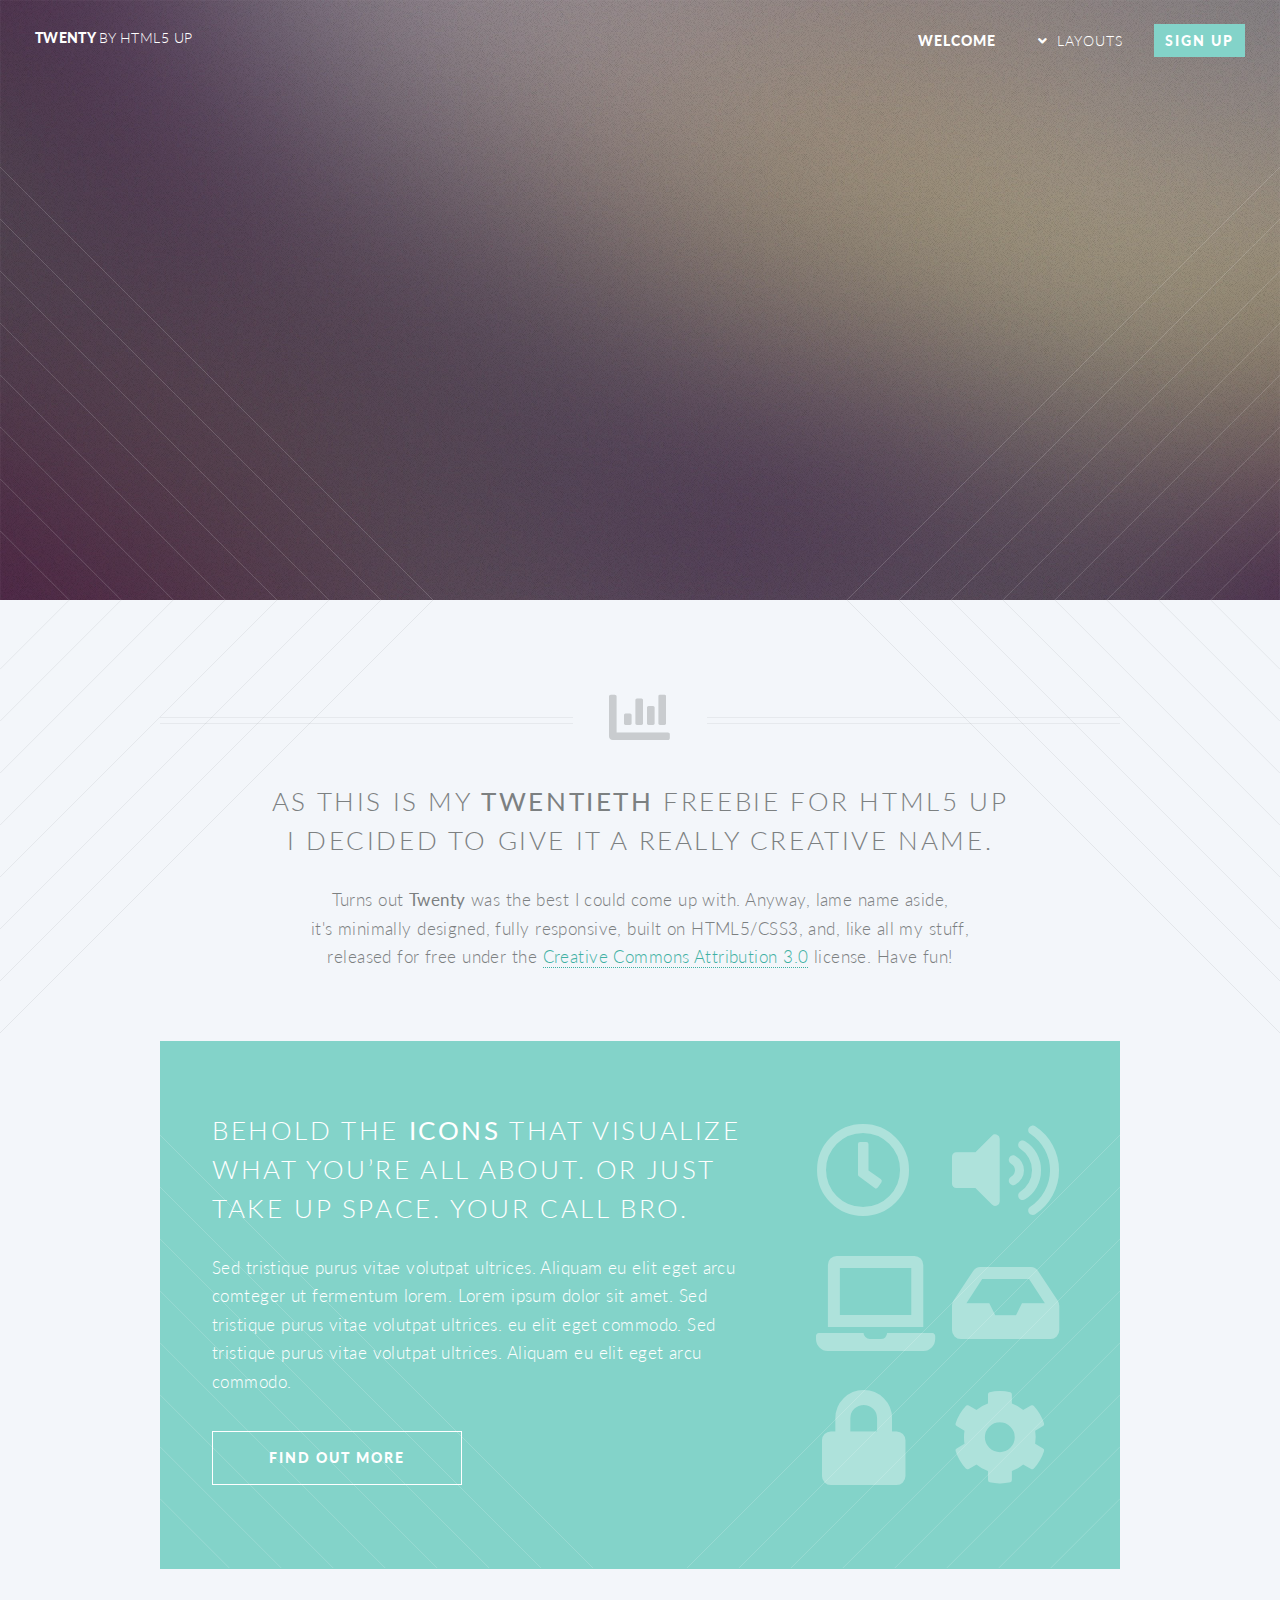
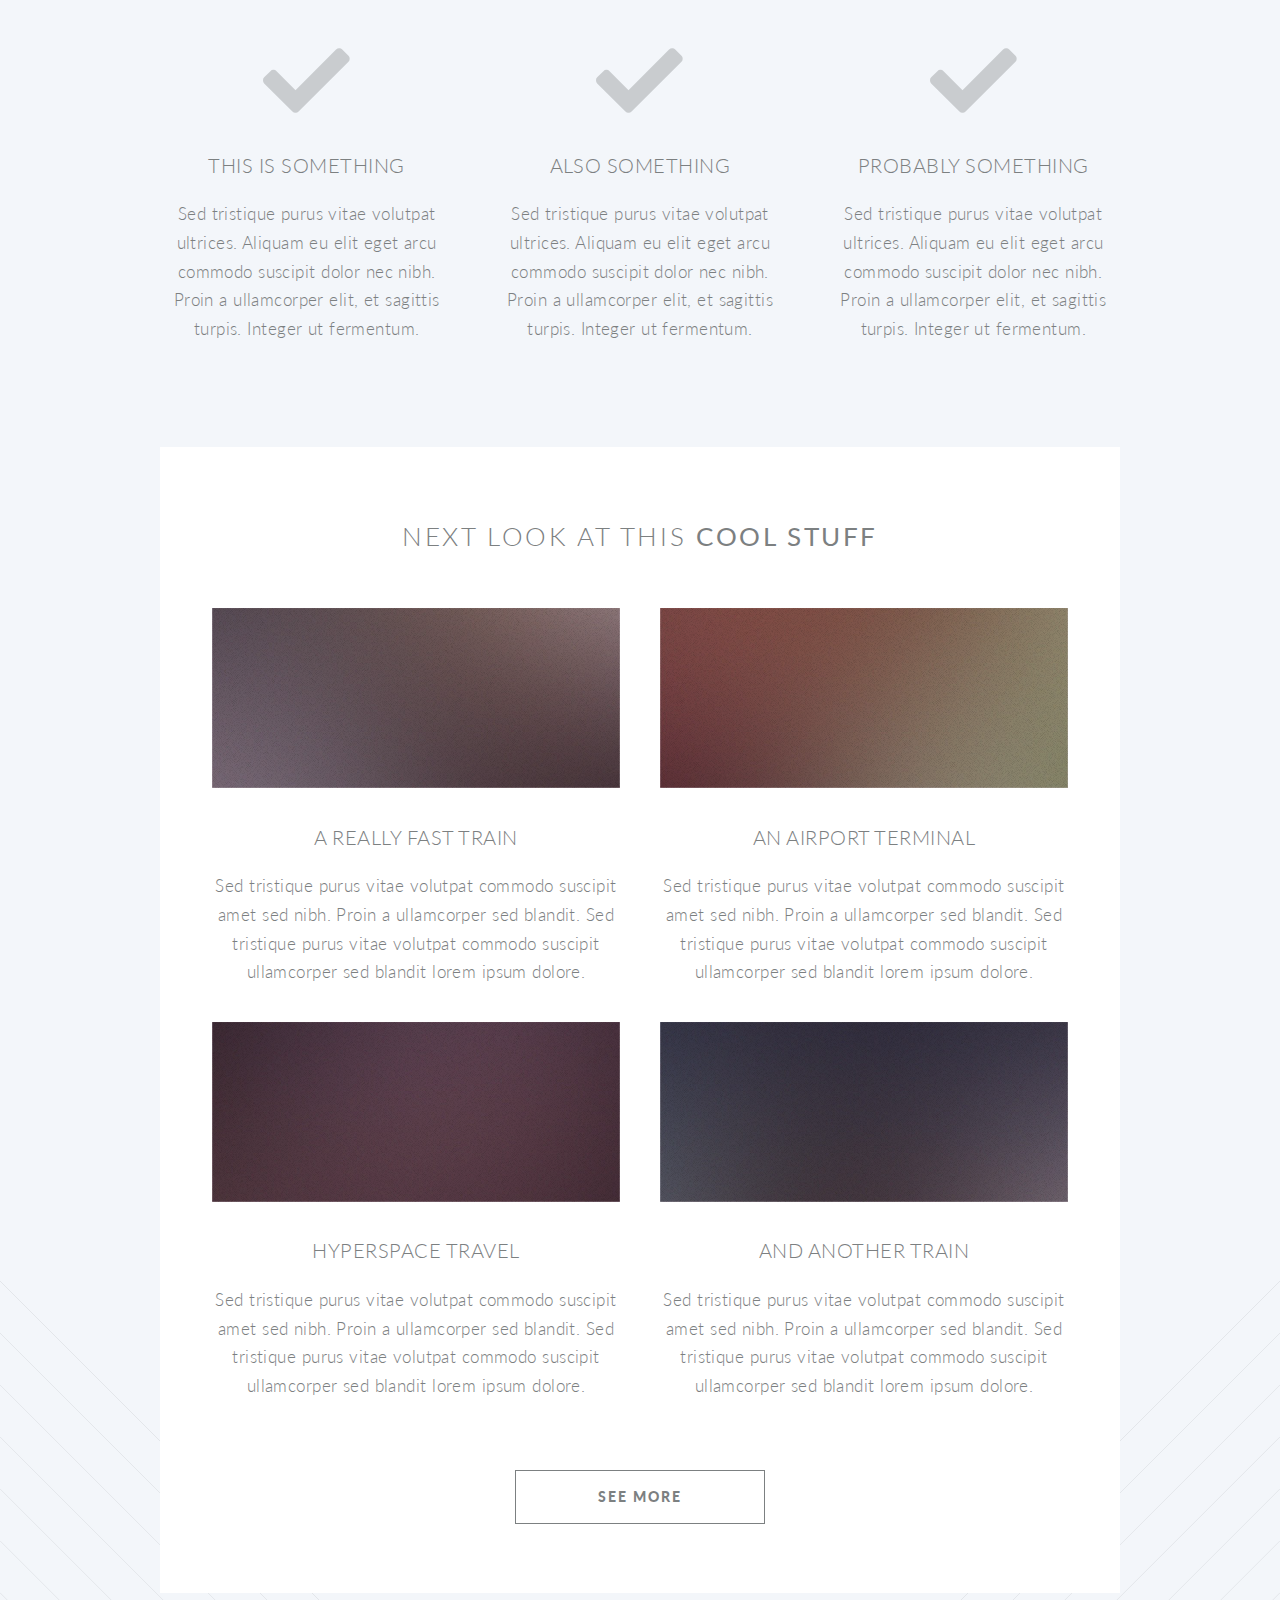
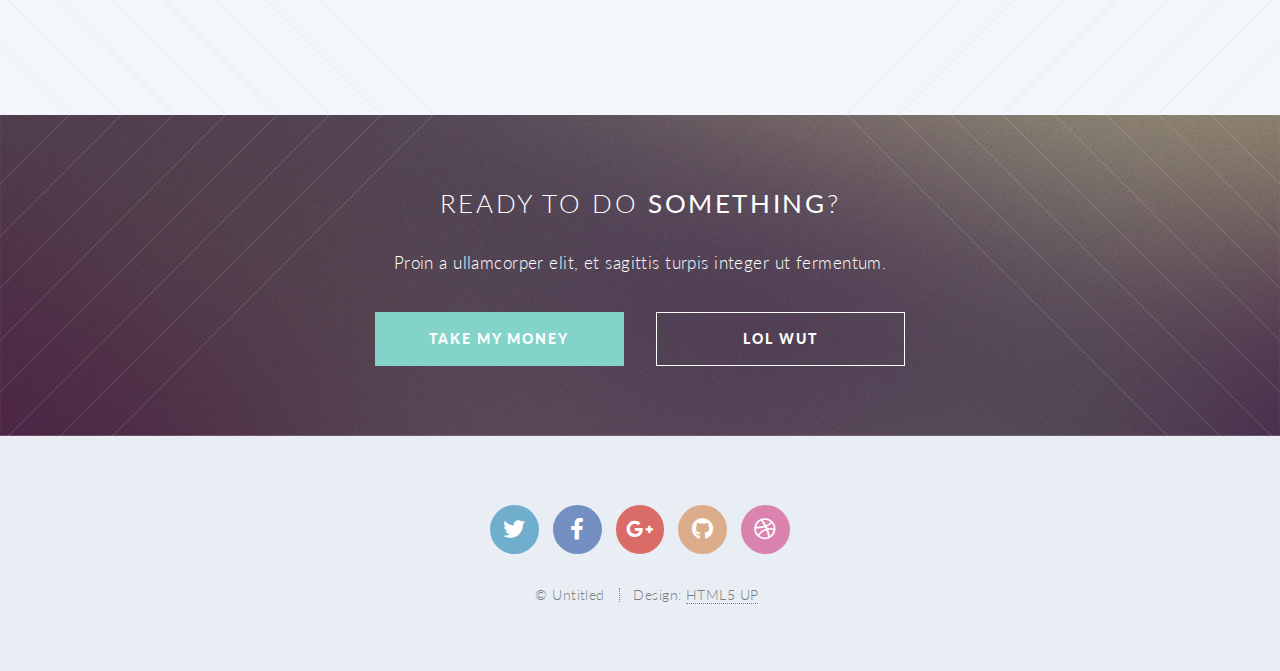
==== index.html @ aa3637ba "Demo" ====
<!DOCTYPE HTML>
<!--
	Twenty by HTML5 UP
	html5up.net | @ajlkn
	Free for personal and commercial use under the CCA 3.0 license (html5up.net/license)
-->
<html>
	<head>
		<title>Twenty by HTML5 UP</title>
		<meta charset="utf-8" />
		<meta name="viewport" content="width=device-width, initial-scale=1, user-scalable=no" />
		<link rel="stylesheet" href="assets/css/main.css" />
		<noscript><link rel="stylesheet" href="assets/css/noscript.css" /></noscript>
	</head>
	<body class="index is-preload">
		<div id="page-wrapper">

			<!-- Header -->
				<header id="header" class="alt">
					<h1 id="logo"><a href="index.html">Twenty <span>by HTML5 UP</span></a></h1>
					<nav id="nav">
						<ul>
							<li class="current"><a href="index.html">Welcome</a></li>
							<li class="submenu">
								<a href="#">Layouts</a>
								<ul>
									<li><a href="left-sidebar.html">Left Sidebar</a></li>
									<li><a href="right-sidebar.html">Right Sidebar</a></li>
									<li><a href="no-sidebar.html">No Sidebar</a></li>
									<li><a href="contact.html">Contact</a></li>
									<li class="submenu">
										<a href="#">Submenu</a>
										<ul>
											<li><a href="#">Dolore Sed</a></li>
											<li><a href="#">Consequat</a></li>
											<li><a href="#">Lorem Magna</a></li>
											<li><a href="#">Sed Magna</a></li>
											<li><a href="#">Ipsum Nisl</a></li>
										</ul>
									</li>
								</ul>
							</li>
							<li><a href="#" class="button primary">Sign Up</a></li>
						</ul>
					</nav>
				</header>

			<!-- Banner -->
				<section id="banner">

					<!--
						".inner" is set up as an inline-block so it automatically expands
						in both directions to fit whatever's inside it. This means it won't
						automatically wrap lines, so be sure to use line breaks where
						appropriate (<br />).
					-->
					<div class="inner">

						<header>
							<h2>TWENTY</h2>
						</header>
						<p>This is <strong>Twenty</strong>, a free
						<br />
						responsive template
						<br />
						by <a href="http://html5up.net">HTML5 UP</a>.</p>
						<footer>
							<ul class="buttons stacked">
								<li><a href="#main" class="button fit scrolly">Tell Me More</a></li>
							</ul>
						</footer>

					</div>

				</section>

			<!-- Main -->
				<article id="main">

					<header class="special container">
						<span class="icon solid fa-chart-bar"></span>
						<h2>As this is my <strong>twentieth</strong> freebie for HTML5 UP
						<br />
						I decided to give it a really creative name.</h2>
						<p>Turns out <strong>Twenty</strong> was the best I could come up with. Anyway, lame name aside,
						<br />
						it's minimally designed, fully responsive, built on HTML5/CSS3,
						and, like all my stuff,
						<br />
						released for free under the <a href="http://html5up.net/license">Creative Commons Attribution 3.0</a> license. Have fun!</p>
					</header>

					<!-- One -->
						<section class="wrapper style2 container special-alt">
							<div class="row gtr-50">
								<div class="col-8 col-12-narrower">

									<header>
										<h2>Behold the <strong>icons</strong> that visualize what you’re all about. or just take up space. your call bro.</h2>
									</header>
									<p>Sed tristique purus vitae volutpat ultrices. Aliquam eu elit eget arcu comteger ut fermentum lorem. Lorem ipsum dolor sit amet. Sed tristique purus vitae volutpat ultrices. eu elit eget commodo. Sed tristique purus vitae volutpat ultrices. Aliquam eu elit eget arcu commodo.</p>
									<footer>
										<ul class="buttons">
											<li><a href="#" class="button">Find Out More</a></li>
										</ul>
									</footer>

								</div>
								<div class="col-4 col-12-narrower imp-narrower">

									<ul class="featured-icons">
										<li><span class="icon fa-clock"><span class="label">Feature 1</span></span></li>
										<li><span class="icon solid fa-volume-up"><span class="label">Feature 2</span></span></li>
										<li><span class="icon solid fa-laptop"><span class="label">Feature 3</span></span></li>
										<li><span class="icon solid fa-inbox"><span class="label">Feature 4</span></span></li>
										<li><span class="icon solid fa-lock"><span class="label">Feature 5</span></span></li>
										<li><span class="icon solid fa-cog"><span class="label">Feature 6</span></span></li>
									</ul>

								</div>
							</div>
						</section>

					<!-- Two -->
						<section class="wrapper style1 container special">
							<div class="row">
								<div class="col-4 col-12-narrower">

									<section>
										<span class="icon solid featured fa-check"></span>
										<header>
											<h3>This is Something</h3>
										</header>
										<p>Sed tristique purus vitae volutpat ultrices. Aliquam eu elit eget arcu commodo suscipit dolor nec nibh. Proin a ullamcorper elit, et sagittis turpis. Integer ut fermentum.</p>
									</section>

								</div>
								<div class="col-4 col-12-narrower">

									<section>
										<span class="icon solid featured fa-check"></span>
										<header>
											<h3>Also Something</h3>
										</header>
										<p>Sed tristique purus vitae volutpat ultrices. Aliquam eu elit eget arcu commodo suscipit dolor nec nibh. Proin a ullamcorper elit, et sagittis turpis. Integer ut fermentum.</p>
									</section>

								</div>
								<div class="col-4 col-12-narrower">

									<section>
										<span class="icon solid featured fa-check"></span>
										<header>
											<h3>Probably Something</h3>
										</header>
										<p>Sed tristique purus vitae volutpat ultrices. Aliquam eu elit eget arcu commodo suscipit dolor nec nibh. Proin a ullamcorper elit, et sagittis turpis. Integer ut fermentum.</p>
									</section>

								</div>
							</div>
						</section>

					<!-- Three -->
						<section class="wrapper style3 container special">

							<header class="major">
								<h2>Next look at this <strong>cool stuff</strong></h2>
							</header>

							<div class="row">
								<div class="col-6 col-12-narrower">

									<section>
										<a href="#" class="image featured"><img src="images/pic01.jpg" alt="" /></a>
										<header>
											<h3>A Really Fast Train</h3>
										</header>
										<p>Sed tristique purus vitae volutpat commodo suscipit amet sed nibh. Proin a ullamcorper sed blandit. Sed tristique purus vitae volutpat commodo suscipit ullamcorper sed blandit lorem ipsum dolore.</p>
									</section>

								</div>
								<div class="col-6 col-12-narrower">

									<section>
										<a href="#" class="image featured"><img src="images/pic02.jpg" alt="" /></a>
										<header>
											<h3>An Airport Terminal</h3>
										</header>
										<p>Sed tristique purus vitae volutpat commodo suscipit amet sed nibh. Proin a ullamcorper sed blandit. Sed tristique purus vitae volutpat commodo suscipit ullamcorper sed blandit lorem ipsum dolore.</p>
									</section>

								</div>
							</div>
							<div class="row">
								<div class="col-6 col-12-narrower">

									<section>
										<a href="#" class="image featured"><img src="images/pic03.jpg" alt="" /></a>
										<header>
											<h3>Hyperspace Travel</h3>
										</header>
										<p>Sed tristique purus vitae volutpat commodo suscipit amet sed nibh. Proin a ullamcorper sed blandit. Sed tristique purus vitae volutpat commodo suscipit ullamcorper sed blandit lorem ipsum dolore.</p>
									</section>

								</div>
								<div class="col-6 col-12-narrower">

									<section>
										<a href="#" class="image featured"><img src="images/pic04.jpg" alt="" /></a>
										<header>
											<h3>And Another Train</h3>
										</header>
										<p>Sed tristique purus vitae volutpat commodo suscipit amet sed nibh. Proin a ullamcorper sed blandit. Sed tristique purus vitae volutpat commodo suscipit ullamcorper sed blandit lorem ipsum dolore.</p>
									</section>

								</div>
							</div>

							<footer class="major">
								<ul class="buttons">
									<li><a href="#" class="button">See More</a></li>
								</ul>
							</footer>

						</section>

				</article>

			<!-- CTA -->
				<section id="cta">

					<header>
						<h2>Ready to do <strong>something</strong>?</h2>
						<p>Proin a ullamcorper elit, et sagittis turpis integer ut fermentum.</p>
					</header>
					<footer>
						<ul class="buttons">
							<li><a href="#" class="button primary">Take My Money</a></li>
							<li><a href="#" class="button">LOL Wut</a></li>
						</ul>
					</footer>

				</section>

			<!-- Footer -->
				<footer id="footer">

					<ul class="icons">
						<li><a href="#" class="icon brands circle fa-twitter"><span class="label">Twitter</span></a></li>
						<li><a href="#" class="icon brands circle fa-facebook-f"><span class="label">Facebook</span></a></li>
						<li><a href="#" class="icon brands circle fa-google-plus-g"><span class="label">Google+</span></a></li>
						<li><a href="#" class="icon brands circle fa-github"><span class="label">Github</span></a></li>
						<li><a href="#" class="icon brands circle fa-dribbble"><span class="label">Dribbble</span></a></li>
					</ul>

					<ul class="copyright">
						<li>&copy; Untitled</li><li>Design: <a href="http://html5up.net">HTML5 UP</a></li>
					</ul>

				</footer>

		</div>

		<!-- Scripts -->
			<script src="assets/js/jquery.min.js"></script>
			<script src="assets/js/jquery.dropotron.min.js"></script>
			<script src="assets/js/jquery.scrolly.min.js"></script>
			<script src="assets/js/jquery.scrollex.min.js"></script>
			<script src="assets/js/browser.min.js"></script>
			<script src="assets/js/breakpoints.min.js"></script>
			<script src="assets/js/util.js"></script>
			<script src="assets/js/main.js"></script>

	</body>
</html>
---- assets/css/main.css ----
@import url("fontawesome-all.min.css");
@import url("https://fonts.googleapis.com/css?family=Lato:300,400,900");

/*
	Twenty by HTML5 UP
	html5up.net | @ajlkn
	Free for personal and commercial use under the CCA 3.0 license (html5up.net/license)
*/

html, body, div, span, applet, object,
iframe, h1, h2, h3, h4, h5, h6, p, blockquote,
pre, a, abbr, acronym, address, big, cite,
code, del, dfn, em, img, ins, kbd, q, s, samp,
small, strike, strong, sub, sup, tt, var, b,
u, i, center, dl, dt, dd, ol, ul, li, fieldset,
form, label, legend, table, caption, tbody,
tfoot, thead, tr, th, td, article, aside,
canvas, details, embed, figure, figcaption,
footer, header, hgroup, menu, nav, output, ruby,
section, summary, time, mark, audio, video {
	margin: 0;
	padding: 0;
	border: 0;
	font-size: 100%;
	font: inherit;
	vertical-align: baseline;}

article, aside, details, figcaption, figure,
footer, header, hgroup, menu, nav, section {
	display: block;}

body {
	line-height: 1;
}

ol, ul {
	list-style: none;
}

blockquote, q {
	quotes: none;
}

	blockquote:before, blockquote:after, q:before, q:after {
		content: '';
		content: none;
	}

table {
	border-collapse: collapse;
	border-spacing: 0;
}

body {
	-webkit-text-size-adjust: none;
}

mark {
	background-color: transparent;
	color: inherit;
}

input::-moz-focus-inner {
	border: 0;
	padding: 0;
}

input, select, textarea {
	-moz-appearance: none;
	-webkit-appearance: none;
	-ms-appearance: none;
	appearance: none;
}

/* Basic */

	html {
		box-sizing: border-box;
	}

	*, *:before, *:after {
		box-sizing: inherit;
	}

	body {
		background: #f3f6fa;
	}

		body.is-preload *, body.is-preload *:before, body.is-preload *:after {
			-moz-animation: none !important;
			-webkit-animation: none !important;
			-ms-animation: none !important;
			animation: none !important;
			-moz-transition: none !important;
			-webkit-transition: none !important;
			-ms-transition: none !important;
			transition: none !important;
		}

	body, input, select, textarea {
		color: #7c8081;
		font-family: 'Lato', sans-serif;
		font-size: 15pt;
		font-weight: 300;
		letter-spacing: 0.025em;
		line-height: 1.75em;
	}

	a {
		-moz-transition: color 0.2s ease-in-out, border-color 0.2s ease-in-out, background-color 0.2s ease-in-out;
		-webkit-transition: color 0.2s ease-in-out, border-color 0.2s ease-in-out, background-color 0.2s ease-in-out;
		-ms-transition: color 0.2s ease-in-out, border-color 0.2s ease-in-out, background-color 0.2s ease-in-out;
		transition: color 0.2s ease-in-out, border-color 0.2s ease-in-out, background-color 0.2s ease-in-out;
		color: #3fb1a3;
		text-decoration: none;
		border-bottom: dotted 1px;
	}

		a:hover {
			border-bottom-color: transparent;
		}

	strong, b {
		font-weight: 400;
	}

	p, ul, ol, dl, table, blockquote {
		margin: 0 0 2em 0;
	}

	h1, h2, h3, h4, h5, h6 {
		color: inherit;
		font-weight: 300;
		line-height: 1.75em;
		margin-bottom: 1em;
		text-transform: uppercase;
	}

		h1 a, h2 a, h3 a, h4 a, h5 a, h6 a {
			color: inherit;
			text-decoration: none;
			border: 0;
		}

	h2 {
		font-size: 1.5em;
		letter-spacing: 0.1em;
	}

	h3 {
		font-size: 1.15em;
		letter-spacing: 0.025em;
	}

	sub {
		font-size: 0.8em;
		position: relative;
		top: 0.5em;
	}

	sup {
		font-size: 0.8em;
		position: relative;
		top: -0.5em;
	}

	hr {
		border-top: solid 1px rgba(124, 128, 129, 0.2);
		border: 0;
		margin-bottom: 1.5em;
	}

	blockquote {
		border-left: solid 0.5em rgba(124, 128, 129, 0.2);
		font-style: italic;
		padding: 1em 0 1em 2em;
	}

/* Container */

	.container {
		margin: 0 auto;
		max-width: 100%;
		width: 1400px;
	}

		.container.medium {
			width: 1050px;
		}

		@media screen and (max-width: 1680px) {

			.container {
				width: 1200px;
			}

				.container.medium {
					width: 900px;
				}

		}

		@media screen and (max-width: 1280px) {

			.container {
				width: 960px;
			}

				.container.medium {
					width: 735px;
				}

		}

		@media screen and (max-width: 980px) {

			.container {
				width: 95%;
			}

				.container.medium {
					width: 71.25%;
				}

		}

		@media screen and (max-width: 840px) {

			.container {
				width: 95%;
			}

				.container.medium {
					width: 95%;
				}

		}

		@media screen and (max-width: 736px) {

			.container {
				width: 100%;
			}

				.container.medium {
					width: 100%;
				}

		}

/* Row */

	.row {
		display: flex;
		flex-wrap: wrap;
		box-sizing: border-box;
		align-items: stretch;
	}

		.row > * {
			box-sizing: border-box;
		}

		.row.gtr-uniform > * > :last-child {
			margin-bottom: 0;
		}

		.row.aln-left {
			justify-content: flex-start;
		}

		.row.aln-center {
			justify-content: center;
		}

		.row.aln-right {
			justify-content: flex-end;
		}

		.row.aln-top {
			align-items: flex-start;
		}

		.row.aln-middle {
			align-items: center;
		}

		.row.aln-bottom {
			align-items: flex-end;
		}

		.row > .imp {
			order: -1;
		}

		.row > .col-1 {
			width: 8.33333%;
		}

		.row > .off-1 {
			margin-left: 8.33333%;
		}

		.row > .col-2 {
			width: 16.66667%;
		}

		.row > .off-2 {
			margin-left: 16.66667%;
		}

		.row > .col-3 {
			width: 25%;
		}

		.row > .off-3 {
			margin-left: 25%;
		}

		.row > .col-4 {
			width: 33.33333%;
		}

		.row > .off-4 {
			margin-left: 33.33333%;
		}

		.row > .col-5 {
			width: 41.66667%;
		}

		.row > .off-5 {
			margin-left: 41.66667%;
		}

		.row > .col-6 {
			width: 50%;
		}

		.row > .off-6 {
			margin-left: 50%;
		}

		.row > .col-7 {
			width: 58.33333%;
		}

		.row > .off-7 {
			margin-left: 58.33333%;
		}

		.row > .col-8 {
			width: 66.66667%;
		}

		.row > .off-8 {
			margin-left: 66.66667%;
		}

		.row > .col-9 {
			width: 75%;
		}

		.row > .off-9 {
			margin-left: 75%;
		}

		.row > .col-10 {
			width: 83.33333%;
		}

		.row > .off-10 {
			margin-left: 83.33333%;
		}

		.row > .col-11 {
			width: 91.66667%;
		}

		.row > .off-11 {
			margin-left: 91.66667%;
		}

		.row > .col-12 {
			width: 100%;
		}

		.row > .off-12 {
			margin-left: 100%;
		}

		.row.gtr-0 {
			margin-top: 0px;
			margin-left: 0px;
		}

			.row.gtr-0 > * {
				padding: 0px 0 0 0px;
			}

			.row.gtr-0.gtr-uniform {
				margin-top: 0px;
			}

				.row.gtr-0.gtr-uniform > * {
					padding-top: 0px;
				}

		.row.gtr-25 {
			margin-top: -12.5px;
			margin-left: -12.5px;
		}

			.row.gtr-25 > * {
				padding: 12.5px 0 0 12.5px;
			}

			.row.gtr-25.gtr-uniform {
				margin-top: -12.5px;
			}

				.row.gtr-25.gtr-uniform > * {
					padding-top: 12.5px;
				}

		.row.gtr-50 {
			margin-top: -25px;
			margin-left: -25px;
		}

			.row.gtr-50 > * {
				padding: 25px 0 0 25px;
			}

			.row.gtr-50.gtr-uniform {
				margin-top: -25px;
			}

				.row.gtr-50.gtr-uniform > * {
					padding-top: 25px;
				}

		.row {
			margin-top: -50px;
			margin-left: -50px;
		}

			.row > * {
				padding: 50px 0 0 50px;
			}

			.row.gtr-uniform {
				margin-top: -50px;
			}

				.row.gtr-uniform > * {
					padding-top: 50px;
				}

		.row.gtr-150 {
			margin-top: -75px;
			margin-left: -75px;
		}

			.row.gtr-150 > * {
				padding: 75px 0 0 75px;
			}

			.row.gtr-150.gtr-uniform {
				margin-top: -75px;
			}

				.row.gtr-150.gtr-uniform > * {
					padding-top: 75px;
				}

		.row.gtr-200 {
			margin-top: -100px;
			margin-left: -100px;
		}

			.row.gtr-200 > * {
				padding: 100px 0 0 100px;
			}

			.row.gtr-200.gtr-uniform {
				margin-top: -100px;
			}

				.row.gtr-200.gtr-uniform > * {
					padding-top: 100px;
				}

		@media screen and (max-width: 1680px) {

			.row {
				display: flex;
				flex-wrap: wrap;
				box-sizing: border-box;
				align-items: stretch;
			}

				.row > * {
					box-sizing: border-box;
				}

				.row.gtr-uniform > * > :last-child {
					margin-bottom: 0;
				}

				.row.aln-left {
					justify-content: flex-start;
				}

				.row.aln-center {
					justify-content: center;
				}

				.row.aln-right {
					justify-content: flex-end;
				}

				.row.aln-top {
					align-items: flex-start;
				}

				.row.aln-middle {
					align-items: center;
				}

				.row.aln-bottom {
					align-items: flex-end;
				}

				.row > .imp-wide {
					order: -1;
				}

				.row > .col-1-wide {
					width: 8.33333%;
				}

				.row > .off-1-wide {
					margin-left: 8.33333%;
				}

				.row > .col-2-wide {
					width: 16.66667%;
				}

				.row > .off-2-wide {
					margin-left: 16.66667%;
				}

				.row > .col-3-wide {
					width: 25%;
				}

				.row > .off-3-wide {
					margin-left: 25%;
				}

				.row > .col-4-wide {
					width: 33.33333%;
				}

				.row > .off-4-wide {
					margin-left: 33.33333%;
				}

				.row > .col-5-wide {
					width: 41.66667%;
				}

				.row > .off-5-wide {
					margin-left: 41.66667%;
				}

				.row > .col-6-wide {
					width: 50%;
				}

				.row > .off-6-wide {
					margin-left: 50%;
				}

				.row > .col-7-wide {
					width: 58.33333%;
				}

				.row > .off-7-wide {
					margin-left: 58.33333%;
				}

				.row > .col-8-wide {
					width: 66.66667%;
				}

				.row > .off-8-wide {
					margin-left: 66.66667%;
				}

				.row > .col-9-wide {
					width: 75%;
				}

				.row > .off-9-wide {
					margin-left: 75%;
				}

				.row > .col-10-wide {
					width: 83.33333%;
				}

				.row > .off-10-wide {
					margin-left: 83.33333%;
				}

				.row > .col-11-wide {
					width: 91.66667%;
				}

				.row > .off-11-wide {
					margin-left: 91.66667%;
				}

				.row > .col-12-wide {
					width: 100%;
				}

				.row > .off-12-wide {
					margin-left: 100%;
				}

				.row.gtr-0 {
					margin-top: 0px;
					margin-left: 0px;
				}

					.row.gtr-0 > * {
						padding: 0px 0 0 0px;
					}

					.row.gtr-0.gtr-uniform {
						margin-top: 0px;
					}

						.row.gtr-0.gtr-uniform > * {
							padding-top: 0px;
						}

				.row.gtr-25 {
					margin-top: -10px;
					margin-left: -10px;
				}

					.row.gtr-25 > * {
						padding: 10px 0 0 10px;
					}

					.row.gtr-25.gtr-uniform {
						margin-top: -10px;
					}

						.row.gtr-25.gtr-uniform > * {
							padding-top: 10px;
						}

				.row.gtr-50 {
					margin-top: -20px;
					margin-left: -20px;
				}

					.row.gtr-50 > * {
						padding: 20px 0 0 20px;
					}

					.row.gtr-50.gtr-uniform {
						margin-top: -20px;
					}

						.row.gtr-50.gtr-uniform > * {
							padding-top: 20px;
						}

				.row {
					margin-top: -40px;
					margin-left: -40px;
				}

					.row > * {
						padding: 40px 0 0 40px;
					}

					.row.gtr-uniform {
						margin-top: -40px;
					}

						.row.gtr-uniform > * {
							padding-top: 40px;
						}

				.row.gtr-150 {
					margin-top: -60px;
					margin-left: -60px;
				}

					.row.gtr-150 > * {
						padding: 60px 0 0 60px;
					}

					.row.gtr-150.gtr-uniform {
						margin-top: -60px;
					}

						.row.gtr-150.gtr-uniform > * {
							padding-top: 60px;
						}

				.row.gtr-200 {
					margin-top: -80px;
					margin-left: -80px;
				}

					.row.gtr-200 > * {
						padding: 80px 0 0 80px;
					}

					.row.gtr-200.gtr-uniform {
						margin-top: -80px;
					}

						.row.gtr-200.gtr-uniform > * {
							padding-top: 80px;
						}

		}

		@media screen and (max-width: 1280px) {

			.row {
				display: flex;
				flex-wrap: wrap;
				box-sizing: border-box;
				align-items: stretch;
			}

				.row > * {
					box-sizing: border-box;
				}

				.row.gtr-uniform > * > :last-child {
					margin-bottom: 0;
				}

				.row.aln-left {
					justify-content: flex-start;
				}

				.row.aln-center {
					justify-content: center;
				}

				.row.aln-right {
					justify-content: flex-end;
				}

				.row.aln-top {
					align-items: flex-start;
				}

				.row.aln-middle {
					align-items: center;
				}

				.row.aln-bottom {
					align-items: flex-end;
				}

				.row > .imp-normal {
					order: -1;
				}

				.row > .col-1-normal {
					width: 8.33333%;
				}

				.row > .off-1-normal {
					margin-left: 8.33333%;
				}

				.row > .col-2-normal {
					width: 16.66667%;
				}

				.row > .off-2-normal {
					margin-left: 16.66667%;
				}

				.row > .col-3-normal {
					width: 25%;
				}

				.row > .off-3-normal {
					margin-left: 25%;
				}

				.row > .col-4-normal {
					width: 33.33333%;
				}

				.row > .off-4-normal {
					margin-left: 33.33333%;
				}

				.row > .col-5-normal {
					width: 41.66667%;
				}

				.row > .off-5-normal {
					margin-left: 41.66667%;
				}

				.row > .col-6-normal {
					width: 50%;
				}

				.row > .off-6-normal {
					margin-left: 50%;
				}

				.row > .col-7-normal {
					width: 58.33333%;
				}

				.row > .off-7-normal {
					margin-left: 58.33333%;
				}

				.row > .col-8-normal {
					width: 66.66667%;
				}

				.row > .off-8-normal {
					margin-left: 66.66667%;
				}

				.row > .col-9-normal {
					width: 75%;
				}

				.row > .off-9-normal {
					margin-left: 75%;
				}

				.row > .col-10-normal {
					width: 83.33333%;
				}

				.row > .off-10-normal {
					margin-left: 83.33333%;
				}

				.row > .col-11-normal {
					width: 91.66667%;
				}

				.row > .off-11-normal {
					margin-left: 91.66667%;
				}

				.row > .col-12-normal {
					width: 100%;
				}

				.row > .off-12-normal {
					margin-left: 100%;
				}

				.row.gtr-0 {
					margin-top: 0px;
					margin-left: 0px;
				}

					.row.gtr-0 > * {
						padding: 0px 0 0 0px;
					}

					.row.gtr-0.gtr-uniform {
						margin-top: 0px;
					}

						.row.gtr-0.gtr-uniform > * {
							padding-top: 0px;
						}

				.row.gtr-25 {
					margin-top: -10px;
					margin-left: -10px;
				}

					.row.gtr-25 > * {
						padding: 10px 0 0 10px;
					}

					.row.gtr-25.gtr-uniform {
						margin-top: -10px;
					}

						.row.gtr-25.gtr-uniform > * {
							padding-top: 10px;
						}

				.row.gtr-50 {
					margin-top: -20px;
					margin-left: -20px;
				}

					.row.gtr-50 > * {
						padding: 20px 0 0 20px;
					}

					.row.gtr-50.gtr-uniform {
						margin-top: -20px;
					}

						.row.gtr-50.gtr-uniform > * {
							padding-top: 20px;
						}

				.row {
					margin-top: -40px;
					margin-left: -40px;
				}

					.row > * {
						padding: 40px 0 0 40px;
					}

					.row.gtr-uniform {
						margin-top: -40px;
					}

						.row.gtr-uniform > * {
							padding-top: 40px;
						}

				.row.gtr-150 {
					margin-top: -60px;
					margin-left: -60px;
				}

					.row.gtr-150 > * {
						padding: 60px 0 0 60px;
					}

					.row.gtr-150.gtr-uniform {
						margin-top: -60px;
					}

						.row.gtr-150.gtr-uniform > * {
							padding-top: 60px;
						}

				.row.gtr-200 {
					margin-top: -80px;
					margin-left: -80px;
				}

					.row.gtr-200 > * {
						padding: 80px 0 0 80px;
					}

					.row.gtr-200.gtr-uniform {
						margin-top: -80px;
					}

						.row.gtr-200.gtr-uniform > * {
							padding-top: 80px;
						}

		}

		@media screen and (max-width: 980px) {

			.row {
				display: flex;
				flex-wrap: wrap;
				box-sizing: border-box;
				align-items: stretch;
			}

				.row > * {
					box-sizing: border-box;
				}

				.row.gtr-uniform > * > :last-child {
					margin-bottom: 0;
				}

				.row.aln-left {
					justify-content: flex-start;
				}

				.row.aln-center {
					justify-content: center;
				}

				.row.aln-right {
					justify-content: flex-end;
				}

				.row.aln-top {
					align-items: flex-start;
				}

				.row.aln-middle {
					align-items: center;
				}

				.row.aln-bottom {
					align-items: flex-end;
				}

				.row > .imp-narrow {
					order: -1;
				}

				.row > .col-1-narrow {
					width: 8.33333%;
				}

				.row > .off-1-narrow {
					margin-left: 8.33333%;
				}

				.row > .col-2-narrow {
					width: 16.66667%;
				}

				.row > .off-2-narrow {
					margin-left: 16.66667%;
				}

				.row > .col-3-narrow {
					width: 25%;
				}

				.row > .off-3-narrow {
					margin-left: 25%;
				}

				.row > .col-4-narrow {
					width: 33.33333%;
				}

				.row > .off-4-narrow {
					margin-left: 33.33333%;
				}

				.row > .col-5-narrow {
					width: 41.66667%;
				}

				.row > .off-5-narrow {
					margin-left: 41.66667%;
				}

				.row > .col-6-narrow {
					width: 50%;
				}

				.row > .off-6-narrow {
					margin-left: 50%;
				}

				.row > .col-7-narrow {
					width: 58.33333%;
				}

				.row > .off-7-narrow {
					margin-left: 58.33333%;
				}

				.row > .col-8-narrow {
					width: 66.66667%;
				}

				.row > .off-8-narrow {
					margin-left: 66.66667%;
				}

				.row > .col-9-narrow {
					width: 75%;
				}

				.row > .off-9-narrow {
					margin-left: 75%;
				}

				.row > .col-10-narrow {
					width: 83.33333%;
				}

				.row > .off-10-narrow {
					margin-left: 83.33333%;
				}

				.row > .col-11-narrow {
					width: 91.66667%;
				}

				.row > .off-11-narrow {
					margin-left: 91.66667%;
				}

				.row > .col-12-narrow {
					width: 100%;
				}

				.row > .off-12-narrow {
					margin-left: 100%;
				}

				.row.gtr-0 {
					margin-top: 0px;
					margin-left: 0px;
				}

					.row.gtr-0 > * {
						padding: 0px 0 0 0px;
					}

					.row.gtr-0.gtr-uniform {
						margin-top: 0px;
					}

						.row.gtr-0.gtr-uniform > * {
							padding-top: 0px;
						}

				.row.gtr-25 {
					margin-top: -7.5px;
					margin-left: -7.5px;
				}

					.row.gtr-25 > * {
						padding: 7.5px 0 0 7.5px;
					}

					.row.gtr-25.gtr-uniform {
						margin-top: -7.5px;
					}

						.row.gtr-25.gtr-uniform > * {
							padding-top: 7.5px;
						}

				.row.gtr-50 {
					margin-top: -15px;
					margin-left: -15px;
				}

					.row.gtr-50 > * {
						padding: 15px 0 0 15px;
					}

					.row.gtr-50.gtr-uniform {
						margin-top: -15px;
					}

						.row.gtr-50.gtr-uniform > * {
							padding-top: 15px;
						}

				.row {
					margin-top: -30px;
					margin-left: -30px;
				}

					.row > * {
						padding: 30px 0 0 30px;
					}

					.row.gtr-uniform {
						margin-top: -30px;
					}

						.row.gtr-uniform > * {
							padding-top: 30px;
						}

				.row.gtr-150 {
					margin-top: -45px;
					margin-left: -45px;
				}

					.row.gtr-150 > * {
						padding: 45px 0 0 45px;
					}

					.row.gtr-150.gtr-uniform {
						margin-top: -45px;
					}

						.row.gtr-150.gtr-uniform > * {
							padding-top: 45px;
						}

				.row.gtr-200 {
					margin-top: -60px;
					margin-left: -60px;
				}

					.row.gtr-200 > * {
						padding: 60px 0 0 60px;
					}

					.row.gtr-200.gtr-uniform {
						margin-top: -60px;
					}

						.row.gtr-200.gtr-uniform > * {
							padding-top: 60px;
						}

		}

		@media screen and (max-width: 840px) {

			.row {
				display: flex;
				flex-wrap: wrap;
				box-sizing: border-box;
				align-items: stretch;
			}

				.row > * {
					box-sizing: border-box;
				}

				.row.gtr-uniform > * > :last-child {
					margin-bottom: 0;
				}

				.row.aln-left {
					justify-content: flex-start;
				}

				.row.aln-center {
					justify-content: center;
				}

				.row.aln-right {
					justify-content: flex-end;
				}

				.row.aln-top {
					align-items: flex-start;
				}

				.row.aln-middle {
					align-items: center;
				}

				.row.aln-bottom {
					align-items: flex-end;
				}

				.row > .imp-narrower {
					order: -1;
				}

				.row > .col-1-narrower {
					width: 8.33333%;
				}

				.row > .off-1-narrower {
					margin-left: 8.33333%;
				}

				.row > .col-2-narrower {
					width: 16.66667%;
				}

				.row > .off-2-narrower {
					margin-left: 16.66667%;
				}

				.row > .col-3-narrower {
					width: 25%;
				}

				.row > .off-3-narrower {
					margin-left: 25%;
				}

				.row > .col-4-narrower {
					width: 33.33333%;
				}

				.row > .off-4-narrower {
					margin-left: 33.33333%;
				}

				.row > .col-5-narrower {
					width: 41.66667%;
				}

				.row > .off-5-narrower {
					margin-left: 41.66667%;
				}

				.row > .col-6-narrower {
					width: 50%;
				}

				.row > .off-6-narrower {
					margin-left: 50%;
				}

				.row > .col-7-narrower {
					width: 58.33333%;
				}

				.row > .off-7-narrower {
					margin-left: 58.33333%;
				}

				.row > .col-8-narrower {
					width: 66.66667%;
				}

				.row > .off-8-narrower {
					margin-left: 66.66667%;
				}

				.row > .col-9-narrower {
					width: 75%;
				}

				.row > .off-9-narrower {
					margin-left: 75%;
				}

				.row > .col-10-narrower {
					width: 83.33333%;
				}

				.row > .off-10-narrower {
					margin-left: 83.33333%;
				}

				.row > .col-11-narrower {
					width: 91.66667%;
				}

				.row > .off-11-narrower {
					margin-left: 91.66667%;
				}

				.row > .col-12-narrower {
					width: 100%;
				}

				.row > .off-12-narrower {
					margin-left: 100%;
				}

				.row.gtr-0 {
					margin-top: 0px;
					margin-left: 0px;
				}

					.row.gtr-0 > * {
						padding: 0px 0 0 0px;
					}

					.row.gtr-0.gtr-uniform {
						margin-top: 0px;
					}

						.row.gtr-0.gtr-uniform > * {
							padding-top: 0px;
						}

				.row.gtr-25 {
					margin-top: -7.5px;
					margin-left: -7.5px;
				}

					.row.gtr-25 > * {
						padding: 7.5px 0 0 7.5px;
					}

					.row.gtr-25.gtr-uniform {
						margin-top: -7.5px;
					}

						.row.gtr-25.gtr-uniform > * {
							padding-top: 7.5px;
						}

				.row.gtr-50 {
					margin-top: -15px;
					margin-left: -15px;
				}

					.row.gtr-50 > * {
						padding: 15px 0 0 15px;
					}

					.row.gtr-50.gtr-uniform {
						margin-top: -15px;
					}

						.row.gtr-50.gtr-uniform > * {
							padding-top: 15px;
						}

				.row {
					margin-top: -30px;
					margin-left: -30px;
				}

					.row > * {
						padding: 30px 0 0 30px;
					}

					.row.gtr-uniform {
						margin-top: -30px;
					}

						.row.gtr-uniform > * {
							padding-top: 30px;
						}

				.row.gtr-150 {
					margin-top: -45px;
					margin-left: -45px;
				}

					.row.gtr-150 > * {
						padding: 45px 0 0 45px;
					}

					.row.gtr-150.gtr-uniform {
						margin-top: -45px;
					}

						.row.gtr-150.gtr-uniform > * {
							padding-top: 45px;
						}

				.row.gtr-200 {
					margin-top: -60px;
					margin-left: -60px;
				}

					.row.gtr-200 > * {
						padding: 60px 0 0 60px;
					}

					.row.gtr-200.gtr-uniform {
						margin-top: -60px;
					}

						.row.gtr-200.gtr-uniform > * {
							padding-top: 60px;
						}

		}

		@media screen and (max-width: 736px) {

			.row {
				display: flex;
				flex-wrap: wrap;
				box-sizing: border-box;
				align-items: stretch;
			}

				.row > * {
					box-sizing: border-box;
				}

				.row.gtr-uniform > * > :last-child {
					margin-bottom: 0;
				}

				.row.aln-left {
					justify-content: flex-start;
				}

				.row.aln-center {
					justify-content: center;
				}

				.row.aln-right {
					justify-content: flex-end;
				}

				.row.aln-top {
					align-items: flex-start;
				}

				.row.aln-middle {
					align-items: center;
				}

				.row.aln-bottom {
					align-items: flex-end;
				}

				.row > .imp-mobile {
					order: -1;
				}

				.row > .col-1-mobile {
					width: 8.33333%;
				}

				.row > .off-1-mobile {
					margin-left: 8.33333%;
				}

				.row > .col-2-mobile {
					width: 16.66667%;
				}

				.row > .off-2-mobile {
					margin-left: 16.66667%;
				}

				.row > .col-3-mobile {
					width: 25%;
				}

				.row > .off-3-mobile {
					margin-left: 25%;
				}

				.row > .col-4-mobile {
					width: 33.33333%;
				}

				.row > .off-4-mobile {
					margin-left: 33.33333%;
				}

				.row > .col-5-mobile {
					width: 41.66667%;
				}

				.row > .off-5-mobile {
					margin-left: 41.66667%;
				}

				.row > .col-6-mobile {
					width: 50%;
				}

				.row > .off-6-mobile {
					margin-left: 50%;
				}

				.row > .col-7-mobile {
					width: 58.33333%;
				}

				.row > .off-7-mobile {
					margin-left: 58.33333%;
				}

				.row > .col-8-mobile {
					width: 66.66667%;
				}

				.row > .off-8-mobile {
					margin-left: 66.66667%;
				}

				.row > .col-9-mobile {
					width: 75%;
				}

				.row > .off-9-mobile {
					margin-left: 75%;
				}

				.row > .col-10-mobile {
					width: 83.33333%;
				}

				.row > .off-10-mobile {
					margin-left: 83.33333%;
				}

				.row > .col-11-mobile {
					width: 91.66667%;
				}

				.row > .off-11-mobile {
					margin-left: 91.66667%;
				}

				.row > .col-12-mobile {
					width: 100%;
				}

				.row > .off-12-mobile {
					margin-left: 100%;
				}

				.row.gtr-0 {
					margin-top: 0px;
					margin-left: 0px;
				}

					.row.gtr-0 > * {
						padding: 0px 0 0 0px;
					}

					.row.gtr-0.gtr-uniform {
						margin-top: 0px;
					}

						.row.gtr-0.gtr-uniform > * {
							padding-top: 0px;
						}

				.row.gtr-25 {
					margin-top: -7.5px;
					margin-left: -7.5px;
				}

					.row.gtr-25 > * {
						padding: 7.5px 0 0 7.5px;
					}

					.row.gtr-25.gtr-uniform {
						margin-top: -7.5px;
					}

						.row.gtr-25.gtr-uniform > * {
							padding-top: 7.5px;
						}

				.row.gtr-50 {
					margin-top: -15px;
					margin-left: -15px;
				}

					.row.gtr-50 > * {
						padding: 15px 0 0 15px;
					}

					.row.gtr-50.gtr-uniform {
						margin-top: -15px;
					}

						.row.gtr-50.gtr-uniform > * {
							padding-top: 15px;
						}

				.row {
					margin-top: -30px;
					margin-left: -30px;
				}

					.row > * {
						padding: 30px 0 0 30px;
					}

					.row.gtr-uniform {
						margin-top: -30px;
					}

						.row.gtr-uniform > * {
							padding-top: 30px;
						}

				.row.gtr-150 {
					margin-top: -45px;
					margin-left: -45px;
				}

					.row.gtr-150 > * {
						padding: 45px 0 0 45px;
					}

					.row.gtr-150.gtr-uniform {
						margin-top: -45px;
					}

						.row.gtr-150.gtr-uniform > * {
							padding-top: 45px;
						}

				.row.gtr-200 {
					margin-top: -60px;
					margin-left: -60px;
				}

					.row.gtr-200 > * {
						padding: 60px 0 0 60px;
					}

					.row.gtr-200.gtr-uniform {
						margin-top: -60px;
					}

						.row.gtr-200.gtr-uniform > * {
							padding-top: 60px;
						}

		}

/* Section/Article */

	section.special, article.special {
		text-align: center;
	}

	header.major {
		padding-bottom: 2em;
	}

	header.special {
		margin-bottom: 5em;
		padding-top: 7em;
		position: relative;
		text-align: center;
	}

		header.special:before, header.special:after {
			border-bottom: solid 1.5px;
			border-top: solid 1.5px;
			content: '';
			height: 7px;
			opacity: 0.1;
			position: absolute;
			top: 1.75em;
			width: 43%;
		}

		header.special:before {
			left: 0;
		}

		header.special:after {
			right: 0;
		}

		header.special h2 {
			margin-bottom: 0;
		}

		header.special h2 + p {
			margin-bottom: 0;
			padding-top: 1.5em;
		}

		header.special .icon {
			cursor: default;
			height: 7em;
			left: 0;
			position: absolute;
			text-align: center;
			top: 1em;
			width: 100%;
		}

			header.special .icon:before {
				font-size: 3.5em;
				opacity: 0.35;
			}

	footer > :last-child {
		margin-bottom: 0;
	}

	footer.major {
		padding-top: 3em;
	}

/* Form */

	input[type="text"],
	input[type="password"],
	input[type="email"],
	textarea {
		-moz-transition: background-color 0.2s ease-in-out, border-color 0.2s ease-in-out;
		-webkit-transition: background-color 0.2s ease-in-out, border-color 0.2s ease-in-out;
		-ms-transition: background-color 0.2s ease-in-out, border-color 0.2s ease-in-out;
		transition: background-color 0.2s ease-in-out, border-color 0.2s ease-in-out;
		-moz-appearance: none;
		-webkit-appearance: none;
		-ms-appearance: none;
		appearance: none;
		background: none;
		border: solid 1px rgba(124, 128, 129, 0.2);
		border-radius: 0;
		color: inherit;
		display: block;
		padding: 0.75em;
		text-decoration: none;
		width: 100%;
		outline: 0;
	}

		input[type="text"]:focus,
		input[type="password"]:focus,
		input[type="email"]:focus,
		textarea:focus {
			border-color: #83d3c9;
		}

	input[type="text"],
	input[type="password"],
	input[type="email"] {
		line-height: 1em;
	}

	::-webkit-input-placeholder {
		color: inherit;
		opacity: 0.5;
		position: relative;
		top: 3px;
	}

	:-moz-placeholder {
		color: inherit;
		opacity: 0.5;
	}

	::-moz-placeholder {
		color: inherit;
		opacity: 0.5;
	}

	:-ms-input-placeholder {
		color: inherit;
		opacity: 0.5;
	}

/* Image */

	.image {
		border: 0;
		position: relative;
	}

		.image:before {
			background: url("images/overlay.png");
			content: '';
			height: 100%;
			left: 0;
			position: absolute;
			top: 0;
			width: 100%;
		}

		.image.fit {
			display: block;
		}

			.image.fit img {
				display: block;
				width: 100%;
			}

		.image.featured {
			display: block;
			margin: 0 0 2em 0;
		}

			.image.featured img {
				display: block;
				width: 100%;
			}

/* Icon */

	.icon {
		text-decoration: none;
		position: relative;
	}

		.icon:before {
			-moz-osx-font-smoothing: grayscale;
			-webkit-font-smoothing: antialiased;
			display: inline-block;
			font-style: normal;
			font-variant: normal;
			text-rendering: auto;
			line-height: 1;
			text-transform: none !important;
			font-family: 'Font Awesome 5 Free';
			font-weight: 400;
		}

		.icon.solid:before {
			font-weight: 900;
		}

		.icon:before {
			line-height: inherit;
		}

		.icon.brands:before {
			font-family: 'Font Awesome 5 Brands';
		}

		.icon.circle {
			-moz-transition: all 0.2s ease-in-out;
			-webkit-transition: all 0.2s ease-in-out;
			-ms-transition: all 0.2s ease-in-out;
			transition: all 0.2s ease-in-out;
			border: 0;
			border-radius: 100%;
			display: inline-block;
			font-size: 1.25em;
			height: 2.25em;
			left: 0;
			line-height: 2.25em;
			text-align: center;
			text-decoration: none;
			top: 0;
			width: 2.25em;
		}

			.icon.circle:hover {
				top: -0.2em;
			}

			.icon.circle.fa-twitter {
				background: #70aecd;
				color: #fff;
			}

				.icon.circle.fa-twitter:hover {
					background: #7fb7d2;
				}

			.icon.circle.fa-facebook-f {
				background: #7490c3;
				color: #fff;
			}

				.icon.circle.fa-facebook-f:hover {
					background: #829bc9;
				}

			.icon.circle.fa-google-plus-g {
				background: #db6b67;
				color: #fff;
			}

				.icon.circle.fa-google-plus-g:hover {
					background: #df7b77;
				}

			.icon.circle.fa-github {
				background: #dcad8b;
				color: #fff;
			}

				.icon.circle.fa-github:hover {
					background: #e1b89b;
				}

			.icon.circle.fa-dribbble {
				background: #da83ae;
				color: #fff;
			}

				.icon.circle.fa-dribbble:hover {
					background: #df93b8;
				}

		.icon.featured {
			cursor: default;
			display: block;
			margin: 0 0 1.5em 0;
			opacity: 0.35;
			text-align: center;
		}

			.icon.featured:before {
				font-size: 5em;
				line-height: 1em;
			}

		.icon > .label {
			display: none;
		}

/* List */

	ol {
		list-style: decimal;
		padding-left: 1.25em;
	}

		ol li {
			padding-left: 0.25em;
		}

	ul {
		list-style: disc;
		padding-left: 1em;
	}

		ul li {
			padding-left: 0.5em;
		}

/* Icons */

	ul.icons {
		list-style: none;
		padding-left: 0;
		cursor: default;
	}

		ul.icons li {
			display: inline-block;
			line-height: 1em;
			padding-left: 0.5em;
		}

			ul.icons li:first-child {
				padding-left: 0;
			}

/* Featured Icons */

	ul.featured-icons {
		cursor: default;
		margin: -0.75em 0 0 0;
		opacity: 0.35;
		overflow: hidden;
		position: relative;
		list-style: none;
		padding-left: 0;
	}

		ul.featured-icons li {
			display: block;
			float: left;
			text-align: center;
			width: 50%;
			padding-left: 0;
			margin-bottom: 1em;
		}

			ul.featured-icons li .icon {
				display: inline-block;
				font-size: 5.5em;
				height: 1em;
				line-height: 1.5em;
				width: 1em;
			}

/* Buttons */

	ul.buttons {
		cursor: default;
		list-style: none;
		padding-left: 0;
	}

		ul.buttons:last-child {
			margin-bottom: 0;
		}

		ul.buttons li {
			display: inline-block;
			padding: 0 0 0 1.5em;
		}

			ul.buttons li:first-child {
				padding: 0;
			}

		ul.buttons.stacked li {
			display: block;
			padding: 1.5em 0 0 0;
		}

			ul.buttons.stacked li:first-child {
				padding: 0;
			}

/* Table */

	table {
		width: 100%;
	}

		table.default {
			width: 100%;
		}

			table.default tbody tr {
				border-bottom: solid 1px rgba(124, 128, 129, 0.2);
			}

			table.default td {
				padding: 0.5em 1em 0.5em 1em;
			}

			table.default th {
				font-weight: 400;
				padding: 0.5em 1em 0.5em 1em;
				text-align: left;
			}

			table.default thead {
				background: #7c8081;
				color: #fff;
			}

/* Button */

	input[type="button"],
	input[type="submit"],
	input[type="reset"],
	button,
	.button {
		-moz-appearance: none;
		-webkit-appearance: none;
		-ms-appearance: none;
		appearance: none;
		-moz-transition: color 0.2s ease-in-out, border-color 0.2s ease-in-out, background-color 0.2s ease-in-out;
		-webkit-transition: color 0.2s ease-in-out, border-color 0.2s ease-in-out, background-color 0.2s ease-in-out;
		-ms-transition: color 0.2s ease-in-out, border-color 0.2s ease-in-out, background-color 0.2s ease-in-out;
		transition: color 0.2s ease-in-out, border-color 0.2s ease-in-out, background-color 0.2s ease-in-out;
		background: none;
		border: solid 1px;
		border-radius: 0;
		color: inherit;
		cursor: pointer;
		display: inline-block;
		font-size: 0.8em;
		font-weight: 900;
		letter-spacing: 2px;
		min-width: 18em;
		padding: 0 0.75em;
		line-height: 3.75em;
		text-align: center;
		text-decoration: none;
		text-transform: uppercase;
	}

		input[type="button"]:hover,
		input[type="submit"]:hover,
		input[type="reset"]:hover,
		button:hover,
		.button:hover {
			background: rgba(188, 202, 206, 0.15);
			border-color: inherit;
		}

		input[type="button"].primary,
		input[type="submit"].primary,
		input[type="reset"].primary,
		button.primary,
		.button.primary {
			background: #83d3c9;
			border-color: #83d3c9;
			color: #fff !important;
		}

			input[type="button"].primary:hover,
			input[type="submit"].primary:hover,
			input[type="reset"].primary:hover,
			button.primary:hover,
			.button.primary:hover {
				background: #96dad1 !important;
				border-color: #96dad1 !important;
			}

		input[type="button"].fit,
		input[type="submit"].fit,
		input[type="reset"].fit,
		button.fit,
		.button.fit {
			width: 100%;
		}

		input[type="button"].small,
		input[type="submit"].small,
		input[type="reset"].small,
		button.small,
		.button.small {
			font-size: 0.7em;
			min-width: 14em;
			padding: 0.5em 0;
		}

/* Wrapper */

	.wrapper {
		margin-bottom: 5em;
		padding: 5em;
	}

		.wrapper.style1 {
			padding: 0;
		}

		.wrapper.style2 {
			background-color: #83d3c9;
			background-image: url("images/light-bl.svg"), url("images/light-br.svg");
			background-position: bottom left, bottom right;
			background-repeat: no-repeat, no-repeat;
			background-size: 25em, 25em;
			color: #fff;
		}

			.wrapper.style2 input[type="button"]:hover,
			.wrapper.style2 input[type="submit"]:hover,
			.wrapper.style2 input[type="reset"]:hover,
			.wrapper.style2 button:hover,
			.wrapper.style2 .button:hover {
				background: rgba(255, 255, 255, 0.15) !important;
			}

			.wrapper.style2 input[type="button"].primary,
			.wrapper.style2 input[type="submit"].primary,
			.wrapper.style2 input[type="reset"].primary,
			.wrapper.style2 button.primary,
			.wrapper.style2 .button.primary {
				background: #fff;
				border-color: #fff;
				color: #83d3c9 !important;
			}

				.wrapper.style2 input[type="button"].primary:hover,
				.wrapper.style2 input[type="submit"].primary:hover,
				.wrapper.style2 input[type="reset"].primary:hover,
				.wrapper.style2 button.primary:hover,
				.wrapper.style2 .button.primary:hover {
					border-color: inherit !important;
					color: #fff !important;
				}

		.wrapper.style3 {
			background: #fff;
			color: inherit;
		}

		.wrapper.style4 {
			background: #fff;
			color: inherit;
			padding: 4em;
		}

/* Header */

	@-moz-keyframes reveal-header {
		0% {
			top: -5em;
		}

		100% {
			top: 0;
		}
	}

	@-webkit-keyframes reveal-header {
		0% {
			top: -5em;
		}

		100% {
			top: 0;
		}
	}

	@-ms-keyframes reveal-header {
		0% {
			top: -5em;
		}

		100% {
			top: 0;
		}
	}

	@keyframes reveal-header {
		0% {
			top: -5em;
		}

		100% {
			top: 0;
		}
	}

	#header {
		background: #fff;
		box-shadow: 0 1px 2px 0 rgba(0, 0, 0, 0.075);
		color: inherit;
		cursor: default;
		font-size: 0.8em;
		left: 0;
		padding: 1em 1.5em;
		position: fixed;
		top: 0;
		width: 100%;
		z-index: 10000;
	}

		#header h1 {
			font-weight: 900;
			margin: 0;
		}

			#header h1 span {
				font-weight: 300;
			}

		#header nav {
			letter-spacing: 0.075em;
			position: absolute;
			right: 1.5em;
			text-transform: uppercase;
			top: 0.75em;
		}

			#header nav ul {
				list-style: none;
				padding-left: 0;
			}

				#header nav ul li {
					display: inline-block;
					margin-left: 1.5em;
					padding-left: 0;
				}

					#header nav ul li > ul {
						display: none;
					}

					#header nav ul li a {
						border: solid 1px transparent;
						color: inherit;
						display: inline-block;
						line-height: 1em;
						padding: 0.6em 0.75em;
						text-decoration: none;
					}

					#header nav ul li input[type="button"],
					#header nav ul li input[type="submit"],
					#header nav ul li input[type="reset"],
					#header nav ul li button,
					#header nav ul li .button {
						font-size: 1em;
						min-width: 0;
						width: auto;
					}

					#header nav ul li.submenu > a {
						text-decoration: none;
					}

						#header nav ul li.submenu > a:before {
							-moz-osx-font-smoothing: grayscale;
							-webkit-font-smoothing: antialiased;
							display: inline-block;
							font-style: normal;
							font-variant: normal;
							text-rendering: auto;
							line-height: 1;
							text-transform: none !important;
							font-family: 'Font Awesome 5 Free';
							font-weight: 900;
						}

						#header nav ul li.submenu > a:before {
							content: '\f107';
							margin-right: 0.65em;
						}

					#header nav ul li.active > a, #header nav ul li:hover > a {
						-moz-transition: all 0.2s ease-in-out;
						-webkit-transition: all 0.2s ease-in-out;
						-ms-transition: all 0.2s ease-in-out;
						transition: all 0.2s ease-in-out;
						background: rgba(188, 202, 206, 0.15);
					}

					#header nav ul li.current > a {
						font-weight: 900;
					}

		#header.reveal {
			-moz-animation: reveal-header 0.5s;
			-webkit-animation: reveal-header 0.5s;
			-ms-animation: reveal-header 0.5s;
			animation: reveal-header 0.5s;
		}

		#header.alt {
			-moz-animation: none;
			-webkit-animation: none;
			-ms-animation: none;
			animation: none;
			background: transparent;
			box-shadow: none;
			color: #fff;
			padding: 2em 2.5em;
			position: absolute;
		}

			#header.alt nav {
				right: 2.5em;
				top: 1.75em;
			}

				#header.alt nav ul li.active > a, #header.alt nav ul li:hover > a {
					border: solid 1px;
				}

/* Dropotron */

	.dropotron {
		list-style: none;
		padding-left: 0;
		background: #fff;
		box-shadow: 0 1px 2px 0 rgba(0, 0, 0, 0.075);
		line-height: 2.25em;
		min-width: 13em;
		padding: 1em 0;
		text-transform: uppercase;
		margin-top: calc(-1em + 1px);
	}

		.dropotron.level-0 {
			font-size: 0.7em;
			font-weight: 400;
			margin-top: 1.5em;
		}

			.dropotron.level-0:before {
				border-bottom: solid 0.5em #fff;
				border-left: solid 0.5em transparent;
				border-right: solid 0.5em transparent;
				content: '';
				left: 0.75em;
				position: absolute;
				top: -0.45em;
			}

		.dropotron > li {
			border-top: solid 1px rgba(124, 128, 129, 0.2);
			padding-left: 0;
		}

			.dropotron > li > a {
				-moz-transition: none;
				-webkit-transition: none;
				-ms-transition: none;
				transition: none;
				color: inherit;
				text-decoration: none;
				padding: 0 1em;
				border: 0;
			}

			.dropotron > li:hover > a {
				background: #83d3c9;
				color: #fff;
			}

			.dropotron > li:first-child {
				border-top: 0;
			}

/* Banner */

	@-moz-keyframes reveal-banner {
		0% {
			opacity: 0;
		}

		100% {
			opacity: 1;
		}
	}

	@-webkit-keyframes reveal-banner {
		0% {
			opacity: 0;
		}

		100% {
			opacity: 1;
		}
	}

	@-ms-keyframes reveal-banner {
		0% {
			opacity: 0;
		}

		100% {
			opacity: 1;
		}
	}

	@keyframes reveal-banner {
		0% {
			opacity: 0;
		}

		100% {
			opacity: 1;
		}
	}

	#banner {
		background-attachment: scroll, scroll, scroll, fixed;
		background-color: #645862;
		background-image: url("images/light-bl.svg"), url("images/light-br.svg"), url("images/overlay.png"), url("../../images/banner.jpg");
		background-position: bottom left, bottom right, top left, top center;
		background-repeat: no-repeat, no-repeat, repeat, no-repeat;
		background-size: 25em, 25em, auto, cover;
		color: #fff;
		cursor: default;
		padding: 6em 0;
		text-align: center;
	}

		#banner .inner {
			-moz-animation: reveal-banner 1s 0.25s ease-in-out;
			-webkit-animation: reveal-banner 1s 0.25s ease-in-out;
			-ms-animation: reveal-banner 1s 0.25s ease-in-out;
			animation: reveal-banner 1s 0.25s ease-in-out;
			-moz-animation-fill-mode: forwards;
			-webkit-animation-fill-mode: forwards;
			-ms-animation-fill-mode: forwards;
			animation-fill-mode: forwards;
			background: rgba(52, 27, 43, 0.5);
			color: #fff;
			display: inline-block;
			opacity: 0;
			padding: 3em;
			text-align: center;
		}

			#banner .inner header {
				display: inline-block;
				border-bottom: solid 2px;
				border-top: solid 2px;
				margin: 0 0 2em 0;
				padding: 3px 0 3px 0;
			}

				#banner .inner header h2 {
					border-bottom: solid 2px;
					border-top: solid 2px;
					font-size: 2.5em;
					font-weight: 900;
					letter-spacing: 0.2em;
					margin: 0;
					padding-left: 0.05em;
					position: relative;
					text-transform: uppercase;
				}

			#banner .inner p {
				letter-spacing: 0.1em;
				margin: 0;
				text-transform: uppercase;
			}

				#banner .inner p a {
					color: inherit;
					font-weight: 400;
					text-decoration: none;
				}

			#banner .inner footer {
				margin: 2em 0 0 0;
			}

/* Main */

	#main {
		background-image: url("images/dark-tl.svg"), url("images/dark-tr.svg"), url("images/dark-bl.svg"), url("images/dark-br.svg");
		background-position: top left, top right, bottom left, bottom right;
		background-repeat: no-repeat;
		background-size: 25em;
		padding: 7em 0;
	}

		#main > :last-child {
			margin-bottom: 0;
		}

		#main .sidebar section {
			border-top: solid 1px rgba(124, 128, 129, 0.2);
			margin: 3em 0 0 0;
			padding: 3em 0 0 0;
		}

			#main .sidebar section:first-child {
				border-top: 0;
				padding-top: 0;
				margin-top: 0;
			}

	body.index #main {
		padding-top: 5em;
	}

/* CTA */

	#cta {
		background-attachment: scroll, scroll, scroll, fixed;
		background-color: #645862;
		background-image: url("images/light-tl.svg"), url("images/light-tr.svg"), url("images/overlay.png"), url("../../images/banner.jpg");
		background-position: top left, top right, top left, bottom center;
		background-repeat: no-repeat, no-repeat, repeat, no-repeat;
		background-size: 25em, 25em, auto, cover;
		color: #fff;
		padding: 5em;
		text-align: center;
	}

		#cta header {
			margin-bottom: 2em;
		}

/* Footer */

	#footer {
		background: #E8EEF4;
		color: #7c8081;
		padding: 5em 5em 10em 5em;
		text-align: center;
	}

		#footer .copyright {
			font-size: 0.8em;
			line-height: 1em;
		}

			#footer .copyright a {
				color: inherit;
			}

			#footer .copyright li {
				display: inline-block;
				margin-left: 1em;
				padding-left: 1em;
				border-left: dotted 1px;
			}

				#footer .copyright li:first-child {
					margin: 0;
					padding: 0;
					border: 0;
				}

/* Wide */

	@media screen and (max-width: 1680px) {

		/* Basic */

			body, input, select, textarea {
				font-size: 14pt;
			}

		/* Section/Article */

			header.special {
				padding-top: 5.5em;
				margin-bottom: 4em;
			}

	}

/* Normal */

	@media screen and (max-width: 1280px) {

		/* Basic */

			body, input, select, textarea {
				font-size: 13pt;
				letter-spacing: 0.025em;
				line-height: 1.65em;
			}

			h1, h2, h3, h4, h5, h6 {
				line-height: 1.5em;
			}

		/* Section/Article */

			header.major {
				padding-bottom: 1.5em;
			}

			footer.major {
				padding-top: 2em;
			}

		/* Wrapper */

			.wrapper {
				margin-bottom: 4em;
				padding: 4em 3em;
			}

				.wrapper.style4 {
					padding: 3em;
				}

		/* Header */

			#header nav ul li {
				margin-left: 1em;
			}

		/* Banner */

			#banner {
				background-attachment: scroll;
			}

		/* CTA */

			#cta {
				padding: 4em;
				background-attachment: scroll;
			}

		/* Footer */

			#footer {
				padding: 4em;
			}

	}

/* Narrow */

	@media screen and (max-width: 980px) {

		/* Basic */

			body, input, select, textarea {
				font-size: 13pt;
				letter-spacing: 0.025em;
				line-height: 1.5em;
			}

		/* Section/Article */

			header br {
				display: none;
			}

			header.major {
				padding-bottom: 1em;
			}

			header.special {
				padding-left: 2.5em;
				padding-right: 2.5em;
			}

			footer.major {
				padding-top: 1.5em;
			}

		/* Wrapper */

			.wrapper {
				margin-bottom: 3em;
				padding: 3em 2.5em;
			}

				.wrapper.special br {
					display: none;
				}

				.wrapper.style1 {
					padding: 0 2.5em;
				}

				.wrapper.style2 {
					background-size: 15em;
				}

				.wrapper.style4 {
					padding: 2.5em;
				}

		/* Banner */

			#banner {
				background-size: 15em, 15em, auto, cover;
			}

		/* Main */

			#main {
				background-size: 15em;
			}

		/* CTA */

			#cta {
				background-size: 15em, 15em, auto, cover;
				padding: 3em;
			}

	}

/* Narrower */

	#navPanel, #navButton {
		display: none;
	}

	@media screen and (max-width: 840px) {

		/* Basic */

			html, body {
				overflow-x: hidden;
			}

			header.major {
				padding-bottom: 0.25em;
			}

			header.special {
				margin-bottom: 4em;
				padding-top: 5em;
			}

				header.special:before, header.special:after {
					width: 40%;
				}

				header.special h2 + p {
					padding-top: 1.25em;
				}

		/* Section/Article */

			section {
				margin: 1em 0 1em 0;
			}

				section:first-child {
					margin-top: 0;
				}

		/* Button */

			input[type="button"].small,
			input[type="submit"].small,
			input[type="reset"].small,
			button.small,
			.button.small {
				font-size: 0.8em;
				min-width: 18em;
				padding: 0.75em 0;
			}

		/* Featured Icons */

			ul.featured-icons {
				margin: 0;
			}

				ul.featured-icons li {
					display: inline-block;
					float: none;
					width: auto;
				}

					ul.featured-icons li .icon {
						font-size: 4em;
						width: 1.25em;
					}

		/* Buttons */

			ul.buttons li {
				display: block;
				padding: 1em 0 0 0;
			}

		/* Header */

			#header {
				display: none;
			}

		/* Banner */

			#banner {
				margin: 0;
			}

		/* Wrapper */

			.wrapper.special-alt {
				text-align: center;
			}

			.wrapper.style4 {
				padding-bottom: 3em;
			}

		/* Main */

			#main {
				padding: 5em 0;
			}

				#main .sidebar {
					border-top: solid 1px rgba(124, 128, 129, 0.1);
					padding-top: 3em;
				}

					#main .sidebar section {
						border-top: 0;
						padding-top: 0;
					}

			body.index #main {
				padding-top: 4.5em;
			}

		/* CTA */

			#cta {
				margin: 0;
			}

		/* Footer */

			#footer {
				padding: 4em 1.5em;
			}

		/* Nav */

			#page-wrapper {
				-moz-backface-visibility: hidden;
				-webkit-backface-visibility: hidden;
				-ms-backface-visibility: hidden;
				backface-visibility: hidden;
				-moz-transition: -moz-transform 0.5s ease;
				-webkit-transition: -webkit-transform 0.5s ease;
				-ms-transition: -ms-transform 0.5s ease;
				transition: transform 0.5s ease;
				padding-bottom: 1px;
			}

			#navButton {
				-moz-backface-visibility: hidden;
				-webkit-backface-visibility: hidden;
				-ms-backface-visibility: hidden;
				backface-visibility: hidden;
				-moz-transition: -moz-transform 0.5s ease;
				-webkit-transition: -webkit-transform 0.5s ease;
				-ms-transition: -ms-transform 0.5s ease;
				transition: transform 0.5s ease;
				display: block;
				height: 60px;
				left: 0;
				position: fixed;
				top: 0;
				width: 100%;
				z-index: 10001;
			}

				#navButton .toggle {
					text-decoration: none;
					height: 60px;
					left: 0;
					position: absolute;
					text-align: center;
					top: 0;
					width: 100%;
					border: 0;
					outline: 0;
				}

					#navButton .toggle:before {
						-moz-osx-font-smoothing: grayscale;
						-webkit-font-smoothing: antialiased;
						display: inline-block;
						font-style: normal;
						font-variant: normal;
						text-rendering: auto;
						line-height: 1;
						text-transform: none !important;
						font-family: 'Font Awesome 5 Free';
						font-weight: 900;
					}

					#navButton .toggle:before {
						color: #fff;
						content: '\f0c9';
						font-size: 1em;
						height: 40px;
						left: 10px;
						line-height: 40px;
						opacity: 0.5;
						position: absolute;
						top: 11px;
						width: 60px;
						z-index: 1;
					}

					#navButton .toggle:after {
						background: rgba(163, 169, 170, 0.75);
						border-radius: 2px;
						content: '';
						height: 40px;
						left: 10px;
						position: absolute;
						top: 10px;
						width: 60px;
					}

			#navPanel {
				-moz-backface-visibility: hidden;
				-webkit-backface-visibility: hidden;
				-ms-backface-visibility: hidden;
				backface-visibility: hidden;
				-moz-transform: translateX(-275px);
				-webkit-transform: translateX(-275px);
				-ms-transform: translateX(-275px);
				transform: translateX(-275px);
				-moz-transition: -moz-transform 0.5s ease;
				-webkit-transition: -webkit-transform 0.5s ease;
				-ms-transition: -ms-transform 0.5s ease;
				transition: transform 0.5s ease;
				display: block;
				height: 100%;
				left: 0;
				overflow-y: auto;
				position: fixed;
				top: 0;
				width: 275px;
				z-index: 10002;
				background: #1c2021;
				color: #fff;
				font-size: 0.8em;
				letter-spacing: 0.075em;
				text-transform: uppercase;
				padding: 0.25em 0.75em 1em 0.75em;
			}

				#navPanel .link {
					border: 0;
					border-top: solid 1px rgba(255, 255, 255, 0.05);
					color: inherit;
					display: block;
					height: 3em;
					line-height: 3em;
					opacity: 0.75;
					text-decoration: none;
				}

					#navPanel .link.depth-0 {
						font-weight: 900;
					}

					#navPanel .link:first-child {
						border-top: 0;
					}

				#navPanel .indent-1 {
					display: inline-block;
					width: 1em;
				}

				#navPanel .indent-2 {
					display: inline-block;
					width: 2em;
				}

				#navPanel .indent-3 {
					display: inline-block;
					width: 3em;
				}

				#navPanel .indent-4 {
					display: inline-block;
					width: 4em;
				}

				#navPanel .indent-5 {
					display: inline-block;
					width: 5em;
				}

			body.navPanel-visible #page-wrapper {
				-moz-transform: translateX(275px);
				-webkit-transform: translateX(275px);
				-ms-transform: translateX(275px);
				transform: translateX(275px);
			}

			body.navPanel-visible #navButton {
				-moz-transform: translateX(275px);
				-webkit-transform: translateX(275px);
				-ms-transform: translateX(275px);
				transform: translateX(275px);
			}

			body.navPanel-visible #navPanel {
				-moz-transform: translateX(0);
				-webkit-transform: translateX(0);
				-ms-transform: translateX(0);
				transform: translateX(0);
			}

	}

/* Mobile */

	@media screen and (max-width: 736px) {

		/* Basic */

			body {
				min-width: 320px;
			}

			h2 {
				font-size: 1.25em;
				letter-spacing: 0.1em;
			}

			h3 {
				font-size: 1em;
				letter-spacing: 0.025em;
			}

			p {
				text-align: justify;
			}

		/* Section/Article */

			header {
				text-align: center;
			}

				header.major {
					padding-bottom: 0;
				}

				header.special {
					margin-bottom: 3em;
					padding-left: 1.5em;
					padding-right: 1.5em;
				}

					header.special:before, header.special:after {
						width: 38%;
					}

					header.special .icon {
						font-size: 0.75em;
						top: 1.5em;
					}

				header p {
					text-align: center;
				}

			footer.major {
				padding-top: 0;
			}

		/* Icon */

			.icon.circle {
				font-size: 1em;
			}

		/* Button */

			input[type="button"],
			input[type="submit"],
			input[type="reset"],
			button,
			.button {
				max-width: 20em;
				width: 100%;
			}

				input[type="button"].fit,
				input[type="submit"].fit,
				input[type="reset"].fit,
				button.fit,
				.button.fit {
					width: auto;
				}

		/* Icons */

			ul.icons li {
				padding-left: 0.25em;
			}

		/* Featured Icons */

			ul.featured-icons li .icon {
				width: 1.1em;
			}

		/* Buttons */

			ul.buttons {
				text-align: center;
			}

		/* Wrapper */

			.wrapper {
				margin-bottom: 2.5em;
				padding: 2.25em 1.5em;
			}

				.wrapper.special br {
					display: none;
				}

				.wrapper.style1 {
					padding: 0 1.5em;
				}

				.wrapper.style2 {
					background-size: 10em;
					padding: 2.25em 1.5em;
				}

				.wrapper.style4 {
					background-size: 10em;
					padding: 1.5em 1.5em 3em 1.5em;
				}

		/* Banner */

			#banner {
				background-size: 10em, 10em, auto, cover;
				padding: 6em 0;
			}

				#banner .inner {
					background: none;
					display: block;
					padding: 0 1.5em;
				}

					#banner .inner header h2 {
						font-size: 1.5em;
					}

					#banner .inner p {
						text-align: center;
					}

					#banner .inner br {
						display: none;
					}

		/* Main */

			#main {
				background-size: 10em;
				padding: 3.5em 0 2.5em 0;
			}

			body.index #main {
				padding: 2.5em 0 0 0;
			}

			body.contact #main {
				padding-bottom: 0;
			}

		/* CTA */

			#cta {
				background-size: 10em, 10em, auto, cover;
				padding: 3em 1.5em;
			}

		/* Footer */

			#footer {
				padding: 3em 1.5em;
			}

				#footer .copyright li {
					display: block;
					margin: 1em 0 0 0;
					padding: 0;
					border: 0;
				}

		/* Nav */

			#navButton .toggle:before {
				top: 8px;
				left: 8px;
				width: 50px;
				height: 34px;
				line-height: 34px;
			}

			#navButton .toggle:after {
				top: 8px;
				left: 8px;
				width: 50px;
				height: 34px;
			}

	}
---- assets/css/noscript.css ----
/*
	Twenty by HTML5 UP
	html5up.net | @ajlkn
	Free for personal and commercial use under the CCA 3.0 license (html5up.net/license)
*/

/* Banner */

	#banner .inner {
		opacity: 1;
	}
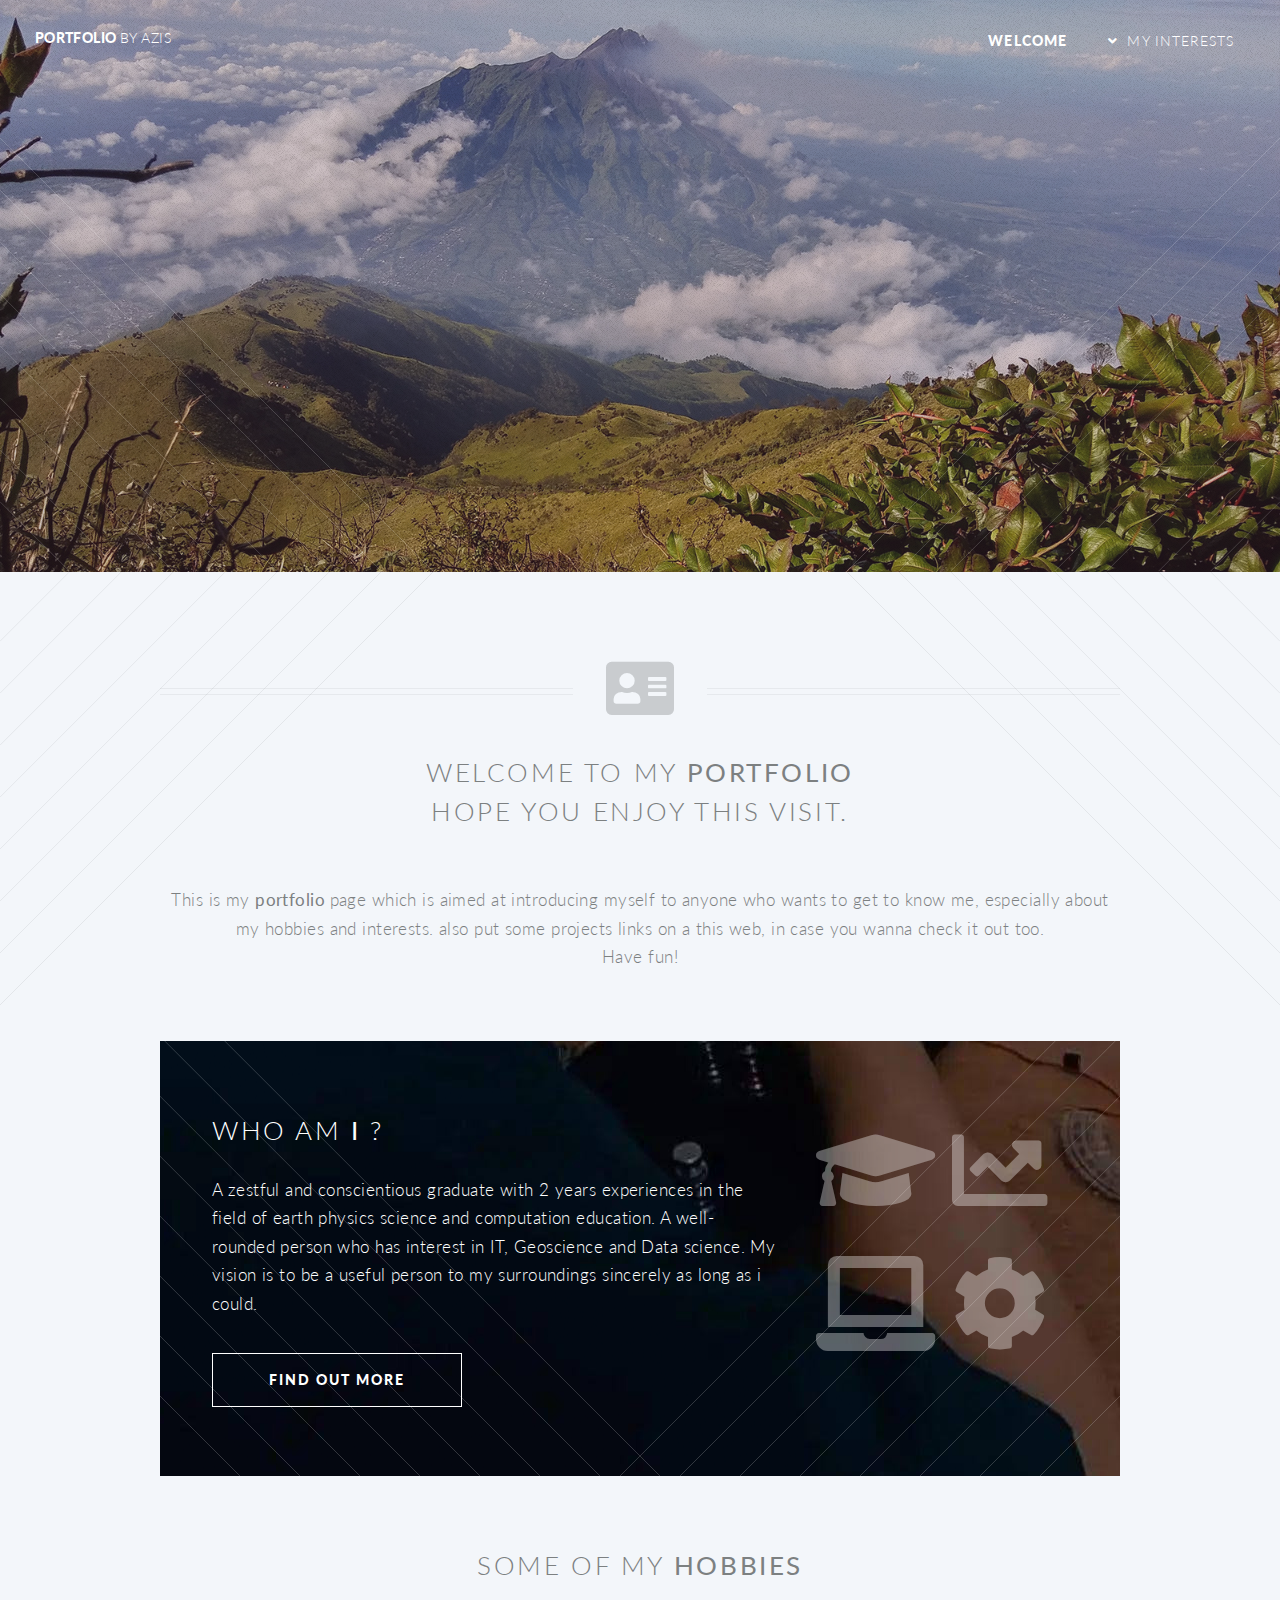
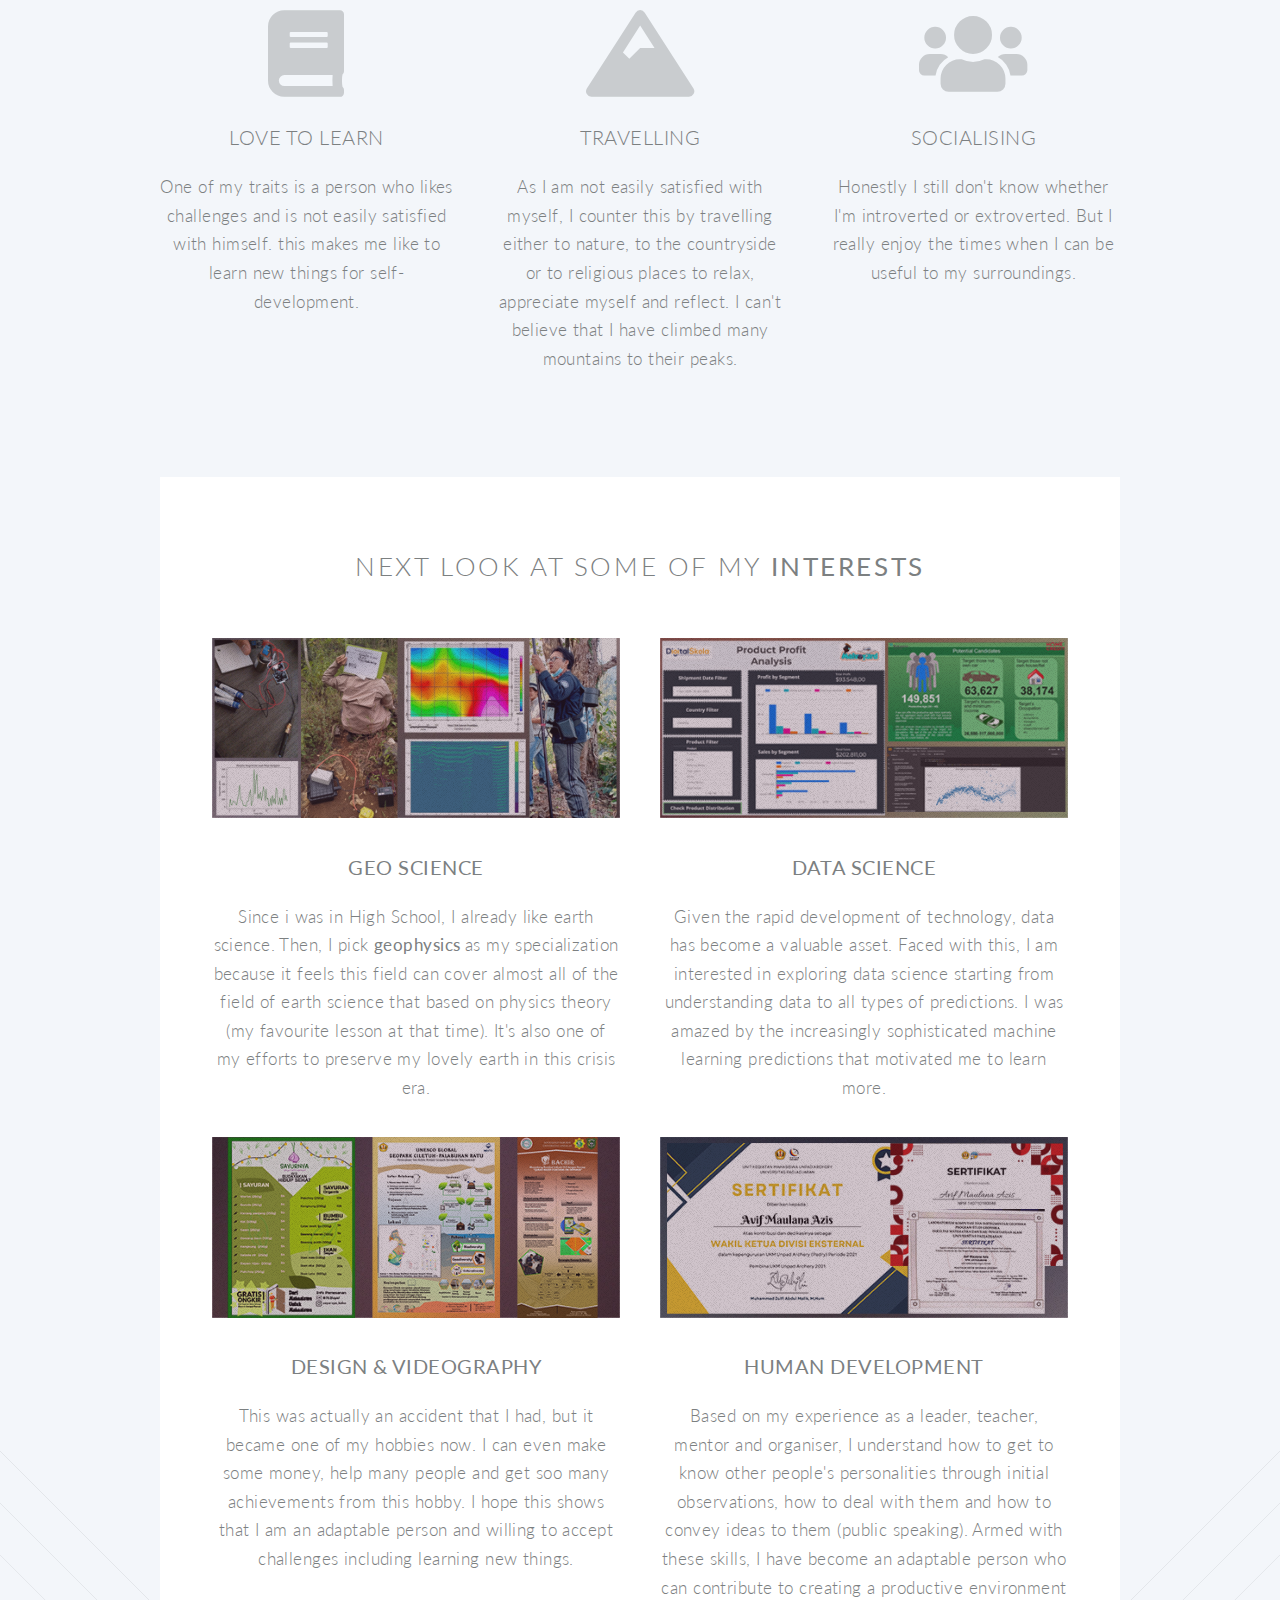
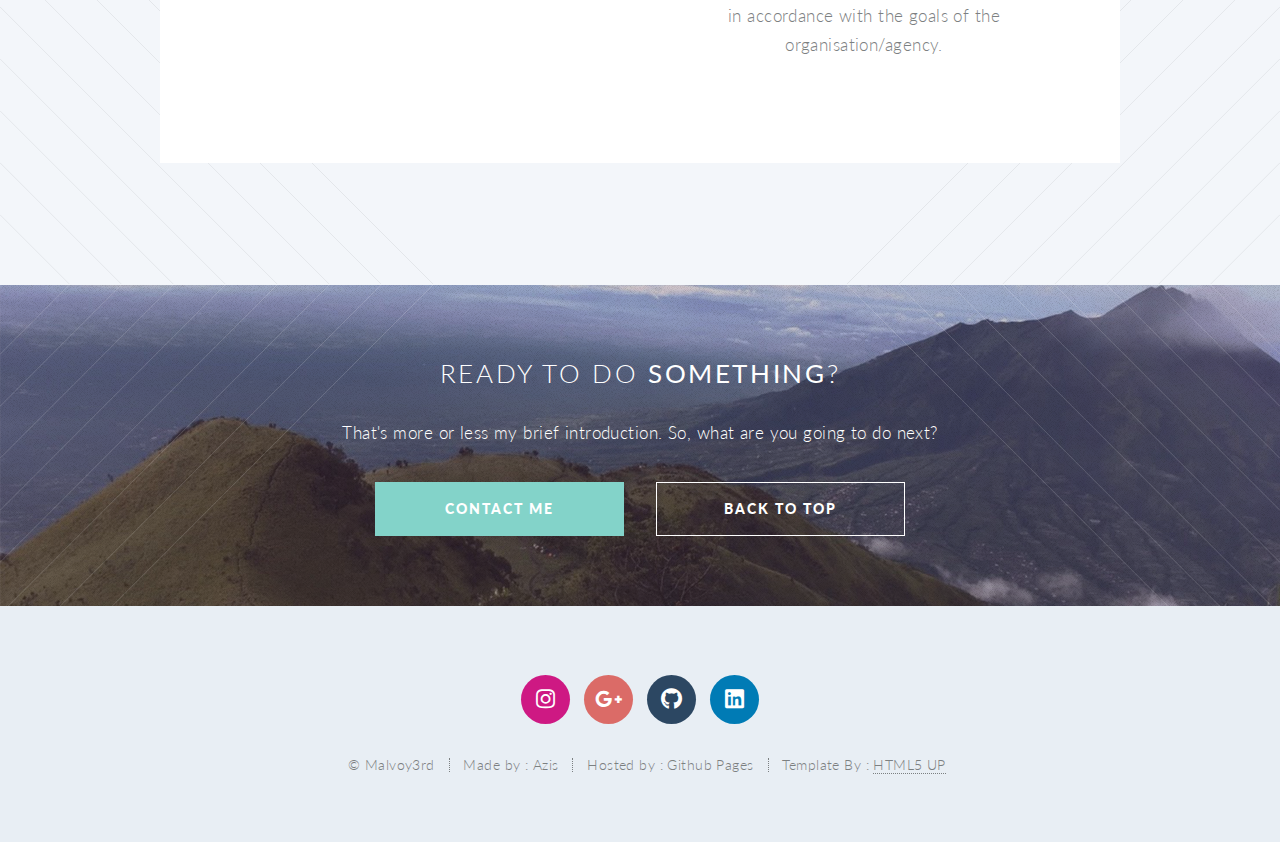
==== commit c5f0cc61: "1st Commit : Main Page" ====
--- a/index.html
+++ b/index.html
@@ -6,7 +6,7 @@
 -->
 <html>
 	<head>
-		<title>Twenty by HTML5 UP</title>
+		<title>Azis's Portfolio</title>
 		<meta charset="utf-8" />
 		<meta name="viewport" content="width=device-width, initial-scale=1, user-scalable=no" />
 		<link rel="stylesheet" href="assets/css/main.css" />
@@ -17,30 +17,19 @@
 
 			<!-- Header -->
 				<header id="header" class="alt">
-					<h1 id="logo"><a href="index.html">Twenty <span>by HTML5 UP</span></a></h1>
+					<h1 id="logo"><a href="index.html">Portfolio <span>by Azis</span></a></h1>
 					<nav id="nav">
 						<ul>
 							<li class="current"><a href="index.html">Welcome</a></li>
 							<li class="submenu">
-								<a href="#">Layouts</a>
+								<a href="#">My Interests</a>
 								<ul>
-									<li><a href="left-sidebar.html">Left Sidebar</a></li>
-									<li><a href="right-sidebar.html">Right Sidebar</a></li>
-									<li><a href="no-sidebar.html">No Sidebar</a></li>
-									<li><a href="contact.html">Contact</a></li>
-									<li class="submenu">
-										<a href="#">Submenu</a>
-										<ul>
-											<li><a href="#">Dolore Sed</a></li>
-											<li><a href="#">Consequat</a></li>
-											<li><a href="#">Lorem Magna</a></li>
-											<li><a href="#">Sed Magna</a></li>
-											<li><a href="#">Ipsum Nisl</a></li>
-										</ul>
-									</li>
+									<li><a href="right-sidebar.html">Data Science</a></li>
+									<li><a href="no-sidebar.html">Geoscience</a></li>
+									<li><a href="left-sidebar.html">Design & VideoGraphy</a></li>
 								</ul>
 							</li>
-							<li><a href="#" class="button primary">Sign Up</a></li>
+							<!-- <li><a href="#" class="button primary">Sign Up</a></li> -->
 						</ul>
 					</nav>
 				</header>
@@ -57,13 +46,12 @@
 					<div class="inner">
 
 						<header>
-							<h2>TWENTY</h2>
+							<h2>WELCOME</h2>
 						</header>
-						<p>This is <strong>Twenty</strong>, a free
+						<p>This web is intended as
 						<br />
-						responsive template
-						<br />
-						by <a href="http://html5up.net">HTML5 UP</a>.</p>
+						<strong> Avif Maulana Azis's PORTFOLIO</strong>
+						</p>
 						<footer>
 							<ul class="buttons stacked">
 								<li><a href="#main" class="button fit scrolly">Tell Me More</a></li>
@@ -78,16 +66,13 @@
 				<article id="main">
 
 					<header class="special container">
-						<span class="icon solid fa-chart-bar"></span>
-						<h2>As this is my <strong>twentieth</strong> freebie for HTML5 UP
+						<span class="icon solid fa-duotone fa-address-card fa-beat"></span>
+						<h2>Welcome to my <strong>portfolio</strong>
 						<br />
-						I decided to give it a really creative name.</h2>
-						<p>Turns out <strong>Twenty</strong> was the best I could come up with. Anyway, lame name aside,
-						<br />
-						it's minimally designed, fully responsive, built on HTML5/CSS3,
-						and, like all my stuff,
-						<br />
-						released for free under the <a href="http://html5up.net/license">Creative Commons Attribution 3.0</a> license. Have fun!</p>
+						hope you enjoy this visit.</h2>
+						<p><br />This is my <strong> portfolio </strong> page which is aimed at introducing myself to anyone who wants to get to know me, especially about my hobbies and interests.
+						also put some projects links on a this web, in case you wanna check it out too.
+						<br /> Have fun!</p>
 					</header>
 
 					<!-- One -->
@@ -96,12 +81,13 @@
 								<div class="col-8 col-12-narrower">
 
 									<header>
-										<h2>Behold the <strong>icons</strong> that visualize what you’re all about. or just take up space. your call bro.</h2>
+										<h2>Who am <strong> I </strong> ? </h2>
 									</header>
-									<p>Sed tristique purus vitae volutpat ultrices. Aliquam eu elit eget arcu comteger ut fermentum lorem. Lorem ipsum dolor sit amet. Sed tristique purus vitae volutpat ultrices. eu elit eget commodo. Sed tristique purus vitae volutpat ultrices. Aliquam eu elit eget arcu commodo.</p>
+									<p>A zestful and conscientious graduate with 2 years experiences in the field of earth physics science and computation education. A 
+										well-rounded person who has interest in IT, Geoscience and Data science. My vision is to be a useful person to my surroundings sincerely as long as i could.</p>
 									<footer>
 										<ul class="buttons">
-											<li><a href="#" class="button">Find Out More</a></li>
+											<li><a href="#footer" class="button">Find Out More</a></li>
 										</ul>
 									</footer>
 
@@ -109,11 +95,9 @@
 								<div class="col-4 col-12-narrower imp-narrower">
 
 									<ul class="featured-icons">
-										<li><span class="icon fa-clock"><span class="label">Feature 1</span></span></li>
-										<li><span class="icon solid fa-volume-up"><span class="label">Feature 2</span></span></li>
+										<li><span class="icon solid fa-graduation-cap"><span class="label">Feature 1</span></span></li>
+										<li><span class="icon solid fa-chart-line"><span class="label">Feature 1</span></span></li>
 										<li><span class="icon solid fa-laptop"><span class="label">Feature 3</span></span></li>
-										<li><span class="icon solid fa-inbox"><span class="label">Feature 4</span></span></li>
-										<li><span class="icon solid fa-lock"><span class="label">Feature 5</span></span></li>
 										<li><span class="icon solid fa-cog"><span class="label">Feature 6</span></span></li>
 									</ul>
 
@@ -123,37 +107,38 @@
 
 					<!-- Two -->
 						<section class="wrapper style1 container special">
+							<h2>Some of my <strong> Hobbies </strong></h2>
 							<div class="row">
 								<div class="col-4 col-12-narrower">
-
-									<section>
-										<span class="icon solid featured fa-check"></span>
-										<header>
-											<h3>This is Something</h3>
-										</header>
-										<p>Sed tristique purus vitae volutpat ultrices. Aliquam eu elit eget arcu commodo suscipit dolor nec nibh. Proin a ullamcorper elit, et sagittis turpis. Integer ut fermentum.</p>
+									<section>
+										<span class="icon solid featured fa-book"></span>
+										<header>
+											<h3>Love To Learn</h3>
+										</header>
+										<p>One of my traits is a person who likes challenges and is not easily satisfied with himself. this makes me like to learn new things for self-development.</p>
 									</section>
 
 								</div>
 								<div class="col-4 col-12-narrower">
 
 									<section>
-										<span class="icon solid featured fa-check"></span>
-										<header>
-											<h3>Also Something</h3>
-										</header>
-										<p>Sed tristique purus vitae volutpat ultrices. Aliquam eu elit eget arcu commodo suscipit dolor nec nibh. Proin a ullamcorper elit, et sagittis turpis. Integer ut fermentum.</p>
+										<span class="icon solid featured fa-mountain"></span>
+										<header>
+											<h3>Travelling</h3>
+										</header>
+										<p>As I am not easily satisfied with myself, I counter this by travelling either to nature, to the countryside or to religious places to relax, appreciate myself and reflect. I can't believe that I have climbed many mountains to their peaks.</p>
+										<!-- <p>manglayang, papandayan, gede, sumbing, salak, merbabu, arjuno, haruman</p> -->
 									</section>
 
 								</div>
 								<div class="col-4 col-12-narrower">
 
 									<section>
-										<span class="icon solid featured fa-check"></span>
-										<header>
-											<h3>Probably Something</h3>
-										</header>
-										<p>Sed tristique purus vitae volutpat ultrices. Aliquam eu elit eget arcu commodo suscipit dolor nec nibh. Proin a ullamcorper elit, et sagittis turpis. Integer ut fermentum.</p>
+										<span class="icon solid featured fa-users"></span>
+										<header>
+											<h3>Socialising</h3>
+										</header>
+										<p>Honestly I still don't know whether I'm introverted or extroverted. But I really enjoy the times when I can be useful to my surroundings.</p>
 									</section>
 
 								</div>
@@ -164,29 +149,33 @@
 						<section class="wrapper style3 container special">
 
 							<header class="major">
-								<h2>Next look at this <strong>cool stuff</strong></h2>
+								<h2>Next look at some of my <strong>Interests</strong></h2>
 							</header>
 
 							<div class="row">
 								<div class="col-6 col-12-narrower">
 
 									<section>
-										<a href="#" class="image featured"><img src="images/pic01.jpg" alt="" /></a>
-										<header>
-											<h3>A Really Fast Train</h3>
-										</header>
-										<p>Sed tristique purus vitae volutpat commodo suscipit amet sed nibh. Proin a ullamcorper sed blandit. Sed tristique purus vitae volutpat commodo suscipit ullamcorper sed blandit lorem ipsum dolore.</p>
-									</section>
-
-								</div>
-								<div class="col-6 col-12-narrower">
-
-									<section>
-										<a href="#" class="image featured"><img src="images/pic02.jpg" alt="" /></a>
-										<header>
-											<h3>An Airport Terminal</h3>
-										</header>
-										<p>Sed tristique purus vitae volutpat commodo suscipit amet sed nibh. Proin a ullamcorper sed blandit. Sed tristique purus vitae volutpat commodo suscipit ullamcorper sed blandit lorem ipsum dolore.</p>
+										<a href="no-sidebar.html" class="image featured"><img src="images/pic01.jpg" alt="" /></a>
+										<header>
+											<h3><strong>Geo Science</strong></h3>
+										</header>
+										<p>Since i was in High School, I already like earth science. Then, I pick <strong> geophysics </strong> as my specialization because it feels this field 
+											can cover almost all of the field of earth science that based on physics theory (my favourite lesson at that time). 
+											It's also one of my efforts to preserve my lovely earth in this crisis era.</p>
+									</section>
+
+								</div>
+								<div class="col-6 col-12-narrower">
+
+									<section>
+										<a href="right-sidebar.html" class="image featured"><img src="images/pic02.jpg" alt="" /></a>
+										<header>
+											<h3><strong>Data Science</strong></h3>
+										</header>
+										<p>Given the rapid development of technology, data has become a valuable asset. 
+											Faced with this, I am interested in exploring data science starting from understanding data to all types of predictions. 
+											I was amazed by the increasingly sophisticated machine learning predictions that motivated me to learn more.</p>
 									</section>
 
 								</div>
@@ -195,11 +184,12 @@
 								<div class="col-6 col-12-narrower">
 
 									<section>
-										<a href="#" class="image featured"><img src="images/pic03.jpg" alt="" /></a>
-										<header>
-											<h3>Hyperspace Travel</h3>
-										</header>
-										<p>Sed tristique purus vitae volutpat commodo suscipit amet sed nibh. Proin a ullamcorper sed blandit. Sed tristique purus vitae volutpat commodo suscipit ullamcorper sed blandit lorem ipsum dolore.</p>
+										<a href="left-sidebar.html" class="image featured"><img src="images/pic03.jpg" alt="" /></a>
+										<header>
+											<h3><strong>Design & Videography</strong></h3>
+										</header>
+										<p>This was actually an accident that I had, but it became one of my hobbies now. I can even make some money, help many people and get soo many achievements from this hobby. 
+											I hope this shows that I am an adaptable person and willing to accept challenges including learning new things.</p>
 									</section>
 
 								</div>
@@ -208,19 +198,21 @@
 									<section>
 										<a href="#" class="image featured"><img src="images/pic04.jpg" alt="" /></a>
 										<header>
-											<h3>And Another Train</h3>
-										</header>
-										<p>Sed tristique purus vitae volutpat commodo suscipit amet sed nibh. Proin a ullamcorper sed blandit. Sed tristique purus vitae volutpat commodo suscipit ullamcorper sed blandit lorem ipsum dolore.</p>
-									</section>
-
-								</div>
-							</div>
-
-							<footer class="major">
+											<h3><strong>Human Development</strong></h3>
+										</header>
+										<p>Based on my experience as a leader, teacher, mentor and organiser, I understand how to get to know other people's personalities through initial observations, 
+											how to deal with them and how to convey ideas to them (public speaking).
+											Armed with these skills, I have become an adaptable person who can contribute to creating a productive environment in accordance with the goals of the organisation/agency.</p>
+									</section>
+
+								</div>
+							</div>
+
+							<!-- <footer class="major">
 								<ul class="buttons">
 									<li><a href="#" class="button">See More</a></li>
 								</ul>
-							</footer>
+							</footer> this will inserted some porto like medium, figma or github-->
 
 						</section>
 
@@ -231,12 +223,12 @@
 
 					<header>
 						<h2>Ready to do <strong>something</strong>?</h2>
-						<p>Proin a ullamcorper elit, et sagittis turpis integer ut fermentum.</p>
+						<p>That's more or less my brief introduction. So, what are you going to do next?</p>
 					</header>
 					<footer>
 						<ul class="buttons">
-							<li><a href="#" class="button primary">Take My Money</a></li>
-							<li><a href="#" class="button">LOL Wut</a></li>
+							<li><a href="contact.html" class="button primary">Contact Me</a></li>
+							<li><a href="#" class="button">Back to Top</a></li>
 						</ul>
 					</footer>
 
@@ -246,15 +238,15 @@
 				<footer id="footer">
 
 					<ul class="icons">
-						<li><a href="#" class="icon brands circle fa-twitter"><span class="label">Twitter</span></a></li>
-						<li><a href="#" class="icon brands circle fa-facebook-f"><span class="label">Facebook</span></a></li>
-						<li><a href="#" class="icon brands circle fa-google-plus-g"><span class="label">Google+</span></a></li>
-						<li><a href="#" class="icon brands circle fa-github"><span class="label">Github</span></a></li>
-						<li><a href="#" class="icon brands circle fa-dribbble"><span class="label">Dribbble</span></a></li>
+						<li><a href="https://www.instagram.com/avif_azis/" target="_blank" rel="noopener noreferrer" class="icon brands circle fa-instagram"><span class="label">Instagram</span></a></li>
+						<!-- <li><a href="#" class="icon brands circle fa-facebook-f"><span class="label">Facebook</span></a></li> -->
+						<li><a href="https://mail.google.com/mail/u/0/?hl=en&tf=cm&fs=1&to=avifazis@gmail.com" target="_blank" rel="noopener noreferrer" class="icon brands circle fa-google-plus-g"><span class="label">Google+</span></a></li>
+						<li><a href="https://github.com/Malvoy3rd" target="_blank" rel="noopener noreferrer" class="icon brands circle fa-github"><span class="label">Github</span></a></li>
+						<li><a href="https://www.linkedin.com/in/avifazis/" target="_blank" rel="noopener noreferrer" class="icon brands circle fa-linkedin"><span class="label">LinkedIn</span></a></li>
 					</ul>
 
 					<ul class="copyright">
-						<li>&copy; Untitled</li><li>Design: <a href="http://html5up.net">HTML5 UP</a></li>
+						<li>&copy; Malvoy3rd</li><li>Made by : Azis</li><li>Hosted by : Github Pages</li><li>Template By : <a href="https://html5up.net/twenty" target="_blank" rel="noopener noreferrer">HTML5 UP</a></li>
 					</ul>
 
 				</footer>
--- a/assets/css/main.css
+++ b/assets/css/main.css
@@ -1,4 +1,5 @@
 @import url("fontawesome-all.min.css");
+@import url("all.min.css");
 @import url("https://fonts.googleapis.com/css?family=Lato:300,400,900");
 
 /*
@@ -1934,13 +1935,13 @@
 				top: -0.2em;
 			}
 
-			.icon.circle.fa-twitter {
-				background: #70aecd;
+			.icon.circle.fa-instagram {
+				background: #ce1983;
 				color: #fff;
 			}
 
-				.icon.circle.fa-twitter:hover {
-					background: #7fb7d2;
+				.icon.circle.fa-instagram:hover {
+					background: #de66ac;
 				}
 
 			.icon.circle.fa-facebook-f {
@@ -1962,21 +1963,21 @@
 				}
 
 			.icon.circle.fa-github {
-				background: #dcad8b;
+				background: #2c4762;
 				color: #fff;
 			}
 
 				.icon.circle.fa-github:hover {
-					background: #e1b89b;
-				}
-
-			.icon.circle.fa-dribbble {
-				background: #da83ae;
+					background: #6b7e91;
+				}
+
+			.icon.circle.fa-linkedin {
+				background: #007bb5;
 				color: #fff;
 			}
 
-				.icon.circle.fa-dribbble:hover {
-					background: #df93b8;
+				.icon.circle.fa-linkedin:hover {
+					background: #66afd2;
 				}
 
 		.icon.featured {
@@ -2212,11 +2213,12 @@
 		}
 
 		.wrapper.style2 {
-			background-color: #83d3c9;
-			background-image: url("images/light-bl.svg"), url("images/light-br.svg");
-			background-position: bottom left, bottom right;
-			background-repeat: no-repeat, no-repeat;
-			background-size: 25em, 25em;
+			background-attachment: scroll, scroll, fixed;
+			background-color: #83d3e9;
+			background-image: url("images/light-bl.svg"), url("images/light-br.svg"), url("../../images/banner9.png");
+			background-position: bottom left, bottom right, top center;
+			background-repeat: no-repeat, no-repeat, no-repeat;
+			background-size: 25em, 25e,cover;
 			color: #fff;
 		}
 
@@ -2527,7 +2529,7 @@
 	#banner {
 		background-attachment: scroll, scroll, scroll, fixed;
 		background-color: #645862;
-		background-image: url("images/light-bl.svg"), url("images/light-br.svg"), url("images/overlay.png"), url("../../images/banner.jpg");
+		background-image: url("images/light-bl.svg"), url("images/light-br.svg"), url("images/overlay.png"), url("../../images/banner2.jpg");
 		background-position: bottom left, bottom right, top left, top center;
 		background-repeat: no-repeat, no-repeat, repeat, no-repeat;
 		background-size: 25em, 25em, auto, cover;
